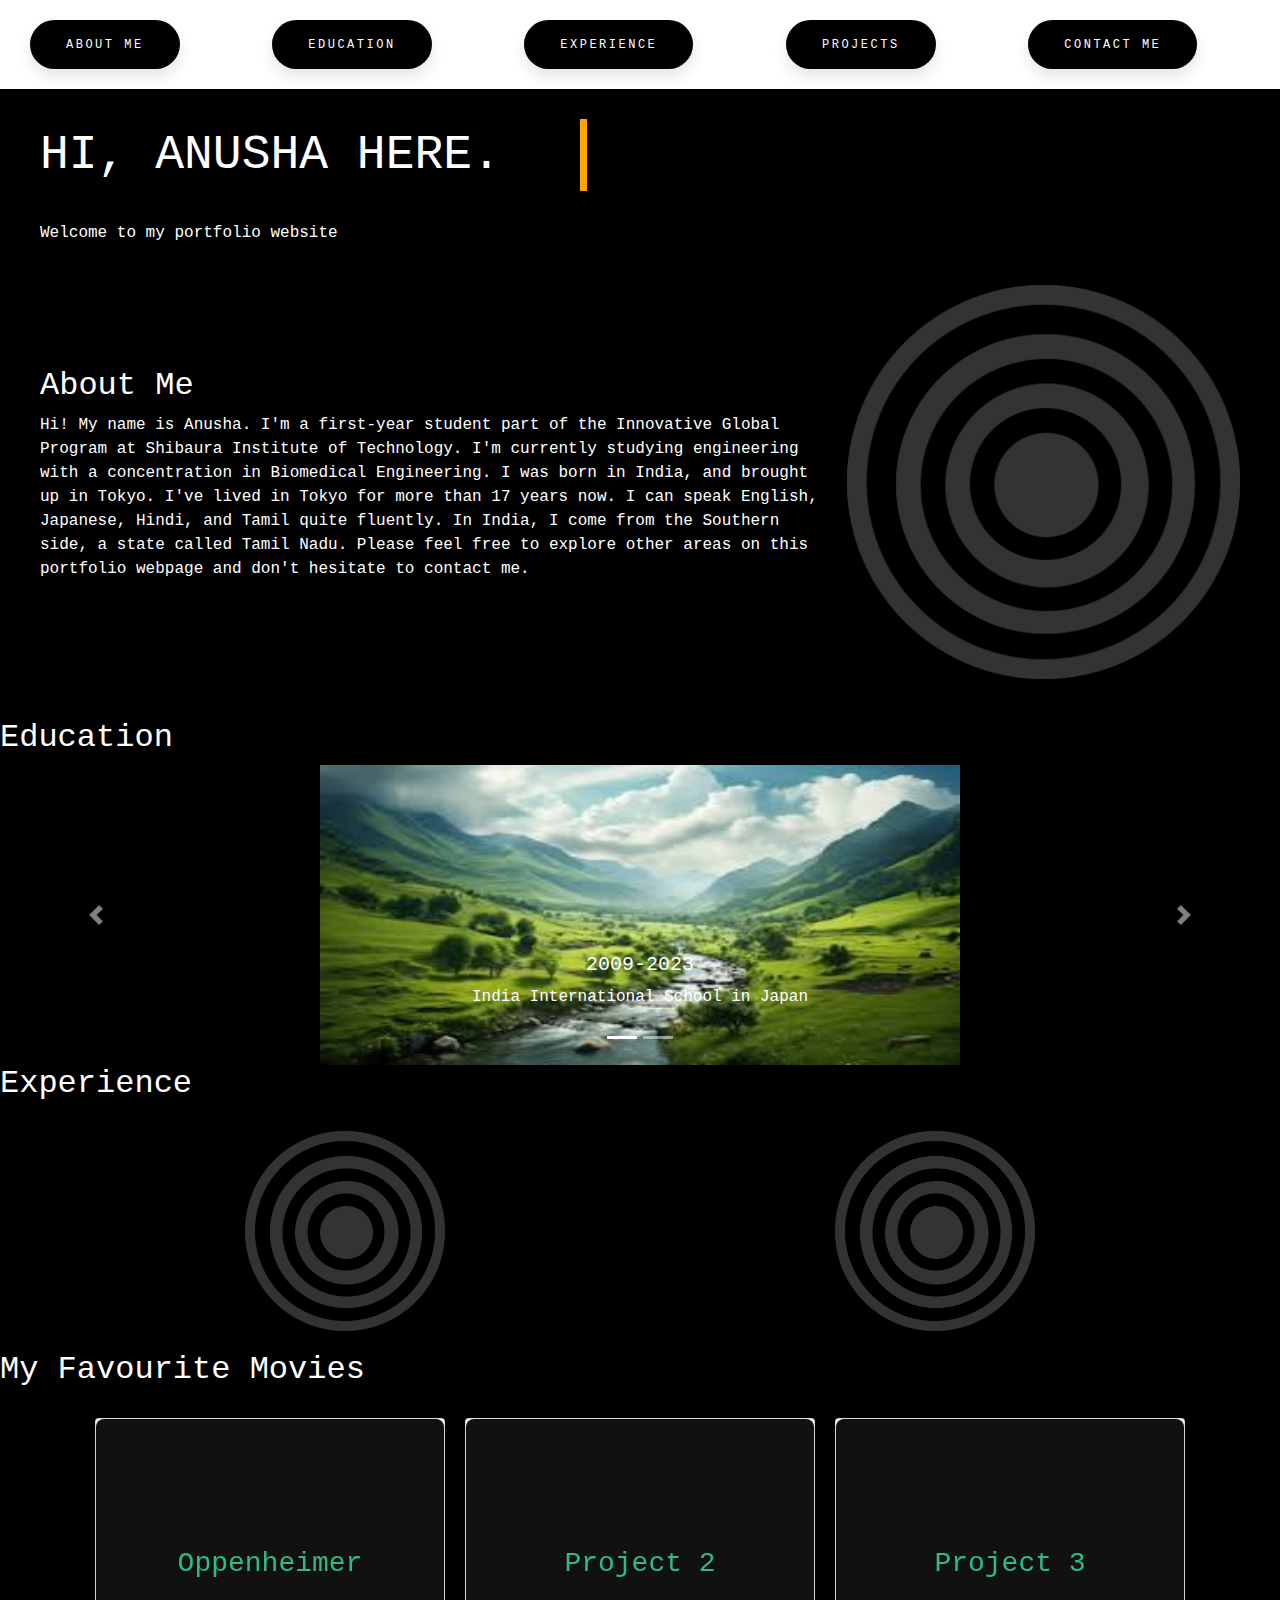
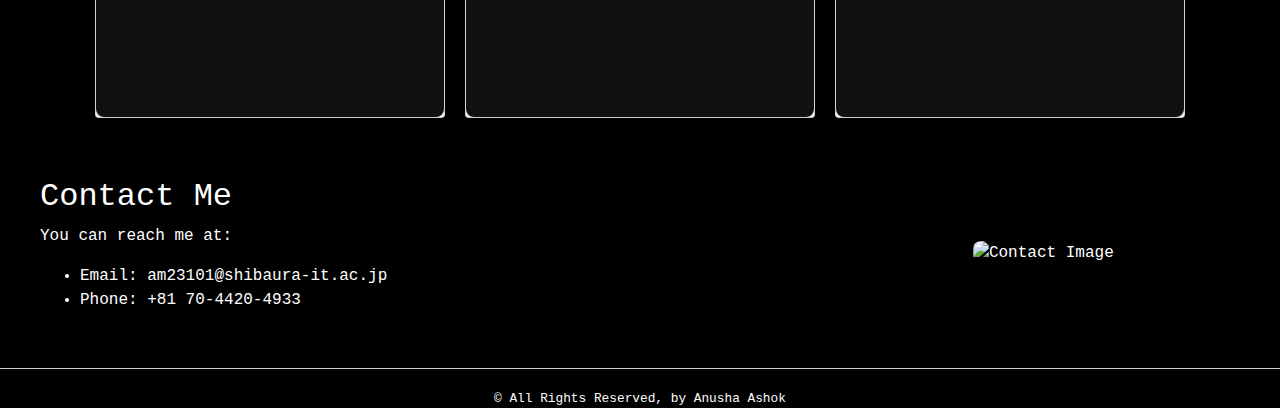
==== index.html @ 5a62d7ac "Update and rename homepage.html to index.html" ====
<!DOCTYPE html>
<html lang="en">
<head>
  <meta charset="UTF-8">
  <meta name="viewport" content="width=device-width, initial-scale=1.0">
  <title>Anusha's Portfolio</title>


  <link rel="stylesheet" href="https://maxcdn.bootstrapcdn.com/bootstrap/4.0.0/css/bootstrap.min.css" integrity="sha384-Gn5384xqQ1aoWXA+058RXPxPg6fy4IWvTNh0E263XmFcJlSAwiGgFAW/dAiS6JXm" crossorigin="anonymous">

<script src="https://code.jquery.com/jquery-3.2.1.slim.min.js" integrity="sha384-KJ3o2DKtIkvYIK3UENzmM7KCkRr/rE9/Qpg6aAZGJwFDMVNA/GpGFF93hXpG5KkN" crossorigin="anonymous"></script>
<script src="https://cdnjs.cloudflare.com/ajax/libs/popper.js/1.12.9/umd/popper.min.js" integrity="sha384-ApNbgh9B+Y1QKtv3Rn7W3mgPxhU9K/ScQsAP7hUibX39j7fakFPskvXusvfa0b4Q" crossorigin="anonymous"></script>
<script src="https://maxcdn.bootstrapcdn.com/bootstrap/4.0.0/js/bootstrap.min.js" integrity="sha384-JZR6Spejh4U02d8jOt6vLEHfe/JQGiRRSQQxSfFWpi1MquVdAyjUar5+76PVCmYl" crossorigin="anonymous"></script>
  <link rel="stylesheet" href="style.css">
  <script src="script.js"></script>
</head>
<body>
<div id="layout">
  <nav>
    <div class="grid-container">
      <div class="grid-item" id="about-me">
        <a href="#about">
          <button>About Me</button>
        </a>
      </div>
      <div class="grid-item" id="edu-me">
        <a href="#education">
          <button>Education</button>
        </a>
      </div>
      <div class="grid-item" id="exp-me">
        <a href="#experience">
          <button>Experience</button>
        </a>
      </div>
      <div class="grid-item" id="skills-me">
        <a href="#skills">
          <button>Projects</button>
        </a>
      </div>
      <div class="grid-item" id="contact-me">
        <a href="#contact">
          <button>Contact Me</button>
        </a>
      </div>
    </div>
  </nav>





  <section id="about">

    <div class="animated-heading">HI, ANUSHA HERE.</div>

    <div class="container4">
      <div class="text">Welcome to my portfolio website</div>
    </div>
    
    <div class="grid-container2">
      <div class="content">
        <h2>About Me</h2>
        <p>Hi! My name is Anusha. I'm a first-year student part of the Innovative Global Program at Shibaura Institute of Technology. I'm currently studying engineering with a concentration in Biomedical Engineering. I was born in India, and brought up in Tokyo. I've lived in Tokyo for more than 17 years now. I can speak English, Japanese, Hindi, and Tamil quite fluently. In India, I come from the Southern side, a state called Tamil Nadu. Please feel free to explore other areas on this portfolio webpage and don't hesitate to contact me.</p>
      </div>
      <div class="image">
        <img src="bgimage.png" alt="About Me Image">
      </div>
    </div>
    

  
<section id="education">
  <h2>Education</h2>
<div id="carouselExampleIndicators" class="carousel slide" data-ride="carousel">
    <ol class="carousel-indicators">
        <li data-target="#carouselExampleIndicators" data-slide-to="0" class="active"></li>
        <li data-target="#carouselExampleIndicators" data-slide-to="1"></li>
       
    </ol>
    <div class="carousel-inner">
        <div class="carousel-item active">
            <img class="d-block w-50 mx-auto carousel-image" src="photo1.jpg" alt="First slide">
            <div class="carousel-caption d-none d-md-block">
                <h5>2009-2023</h5>
                <p>India International School in Japan</p>
            </div>
        </div>
        <div class="carousel-item">
            <img class="d-block w-50 mx-auto carousel-image" src="photo2.jpeg" alt="Second slide">
            <div class="carousel-caption d-none d-md-block">
              <h5>2023-2027</h5>
              <p>Shibaura Institute of Technology</p>
          </div>
        </div>
        
    </div>
    <a class="carousel-control-prev" href="#carouselExampleIndicators" role="button" data-slide="prev">
        <span class="carousel-control-prev-icon" aria-hidden="true"></span>
        <span class="sr-only">Previous</span>
    </a>
    <a class="carousel-control-next" href="#carouselExampleIndicators" role="button" data-slide="next">
        <span class="carousel-control-next-icon" aria-hidden="true"></span>
        <span class="sr-only">Next</span>
    </a>
</div>
</section>



<section id="experience">
  <h2>Experience</h2>
  <div class="grid-container3">
    <div class="card_exp">
      <div class="image-box">
        <img src="bgimage.png" alt="Experience Image 1">
      </div>
      <div class="content_exp">
        <h3>Hellooooo</h3>
        <p>Dejfkevjoashifhvuhburhbiarhgihtirthu</p>
      </div>
    </div>
    <div class="card_exp">
      <div class="image-box">
        <img src="bgimage.png" alt="Experience Image 2">
      </div>
      <div class="content_exp">
        <h3>Hellooooo</h3>
        <p>Dejfkevjoashifhvuhburhbiarhgihtirthu</p>
      </div>
    </div>
  </div>
</section>


  <!-- Skills and Achievements Section -->
  <section id="skills">
    <h2>My Favourite Movies</h2>
    <div class="card-container">
      <div class="card">
        <div class="card-inner">
          <div class="card-front">
            <img src"bgimage.png">
            <h3>Oppenheimer</h3>
          </div>
          <div class="card-back">
            <p>This movie is an all time favourite of mine because of the director, Christopher Nolan. The story line and the cinematography is truly a masterpiece. I'm also a big fan of Cillain Murphya nd Robert Downey Jr. I am so glad to have watched it in the theatre and it is tr</p>
          </div>
        </div>
      </div>
      <div class="card">
        <div class="card-inner">
          <div class="card-front">
            <h3>Project 2</h3>
          </div>
          <div class="card-back">
            <p>Details about Project 2</p>
          </div>
        </div>
      </div>
      <div class="card">
        <div class="card-inner">
          <div class="card-front">
            <h3>Project 3</h3>
          </div>
          <div class="card-back">
            <p>"Lorem ipsum dolor sit amet, consectetur adipiscing elit, sed do eiusmod tempor incididunt ut labore et dolore magna aliqua. Ut enim ad minim veniam, quis nostrud exercitation ullamco laboris nisi ut aliquip ex ea commodo consequat. Duis aute irure dolor in reprehenderit in voluptate velit esse cillum dolore eu fugiat nulla pariatur. Excepteur sint occaecat cupidatat non proident, sunt in culpa qui officia deserunt mollit anim id est laborum."</p>
          </div>
        </div>
      </div>
    </div>
  </section>

  <!-- Contact Me Section -->
  <section id="contact">
    <div class="grid-container2">
      <div class="content">
        <h2>Contact Me</h2>
        <p>You can reach me at:</p>
        <ul>
          <li>Email: am23101@shibaura-it.ac.jp</li>
          <li>Phone: +81 70-4420-4933</li>
        </ul>
      </div>
      <div class="image">
        <img src="contactimage.png" alt="Contact Image">
      </div>
    </div>
  </section>


  </section>
  

  <hr>
  <small>&copy; All Rights Reserved, by Anusha Ashok</small>
</div>
---- style.css ----
/* Style for the animated heading */
#intro {
  display: flex;
  justify-content: center;
  align-items: center;
  height: 100vh; /* Adjust as needed */
  background-color: #111; /* Adjust background color if needed */
}

.animated-heading {
  margin-top: 30px;
  margin-left: 40px;
  padding:20 px;
  font-size: 3em;
  font-family: 'Courier New', Courier, monospace;
  color: #ffffff;
  overflow: hidden;
  white-space: nowrap;
  border-right: 0.15em solid orange; /* Cursor style */
  width: 19ch; /* Adjust to match the length of the text (18 characters + 1 for the full stop) */
  animation: typing 4s steps(19, end), blink-caret 0.75s step-end infinite;
}

/* Typing animation */
@keyframes typing {
  from { width: 0 }
  to { width: 19ch } /* Adjust to match the length of the text */
}

/* Cursor blink animation */
@keyframes blink-caret {
  from, to { border-color: transparent }
  50% { border-color: rgb(255, 255, 255) }
}


.container4{
  margin-top: 30px;
  margin-left: 40px;
  padding:20 px;
}



body {
  font-family: 'Courier New', Courier, monospace;
  margin: 0;
  background-color: #000;
  color: #fff;
}

nav {
  background-color: #ffffff;
  padding: 20px;
}

button {
  padding: 1.3em 3em;
  font-size: 12px;
  text-transform: uppercase;
  letter-spacing: 2.5px;
  font-weight: 500;
  color: #ffffff;
  background-color: #000000;
  border: none;
  border-radius: 45px;
  box-shadow: 0px 8px 15px rgba(0, 0, 0, 0.1);
  transition: all 0.3s ease 0s;
  cursor: pointer;
  outline: none;
}

button:hover {
  background-color: #000000;
  box-shadow: 0px 15px 20px rgba(46, 229, 157, 0.4);
  color: #fff;
  transform: translateY(-7px);
}

button:active {
  transform: translateY(-1px);
}

.grid-container {
  display: grid;
  grid-template-columns: repeat(5, auto);
  grid-gap: 20px;
}

.grid-item a {
  color: #fff;
  text-decoration: none;
  padding: 10px;
}

.grid-container2 {
  display: grid;
  grid-template-columns: 2fr 1fr;
  grid-gap: 20px;
  align-items: center;
  padding: 20px;
  background-color: #000000;
  border-radius: 8px;
  box-shadow: 0 4px 8px rgba(0, 0, 0, 0.1);
  margin: 20px;
}

.grid-container2 .content {
  color: #000000;
}

.grid-container2 .image {
  display: flex;
  justify-content: center;
  align-items: center;
}

.grid-container2 img {
  max-width: 100%;
  border-radius: 8px;
  height: auto;
}

h2 {
  margin-top: 0;
  color: #ffffff;
}

p, dl, li, ul {
  color: #ffffff;
}

hr {
  margin: 20px 0;
  border: 0;
  border-top: 1px solid #ccc;
}

small {
  display: block;
  text-align: center;
  margin-top: 20px;
}

.card-container {
  display: flex;
  justify-content: center;
  gap: 20px;
  flex-wrap: wrap;
  padding: 20px;
}

.card {
  width: 350px;
  height: 300px;
  perspective: 1000px;
}

.card-inner {
  position: relative;
  width: 100%;
  height: 100%;
  transition: transform 0.6s;
  transform-style: preserve-3d;
}

.card:hover .card-inner {
  transform: rotateY(180deg);
}

.card-front, .card-back {
  position: absolute;
  width: 100%;
  height: 100%;
  backface-visibility: hidden;
  display: flex;
  justify-content: center;
  align-items: center;
  border-radius: 8px;
  box-shadow: 0 4px 8px rgba(0, 0, 0, 0.1);
}

.card-front {
  background-color: #111;
  color: #2ebc83;
}

.card-back {
  margin: 0; /* Add padding to prevent content from sticking to the edges */
  background-color: #000000;
  color: #ffffff;
  transform: rotateY(180deg);
  height: 300px; /* Adjust the height as needed */
  overflow-y: auto; /* Enable vertical scrolling */
   
}

.card-content {
  text-align: center;
  width: 80%; /* Adjust the width as needed */
  margin: auto; /* Center the content horizontally */
}

.card-content p {
  margin: 0;
}


.card-content h3{
  margin: 0;
}

.carousel-image {
  height: 300px;
  width: 1fr; /* Adjust the height as needed */
}

.card_exp {
  width: 100%;
  max-width: 400px; /* Ensure cards are the same size */
  position: relative;
  cursor: pointer;
  display: flex;
  flex-direction: column;
  align-items: center;
  
}

.card_exp .image-box {
  width: 100%;
  position: relative;
  border-radius: 8px;
  overflow: hidden; /* Ensure the image stays within the box */
  display: flex;
  justify-content: center; /* Center the image horizontally */
  align-items: center; /* Center the image vertically */
  height: 200px; 
  width: 400px; 
  overflow-x: auto; 
  
   /* Adjust the height to make the image box smaller */
}

.card_exp .image-box img {
  max-width: 100%; /* Ensure the image does not exceed the box width */
  max-height: 100%; /* Ensure the image does not exceed the box height */
  object-fit: cover;
  object-position: 50% 50%; /* Adjust as needed */
  border-radius: inherit;
  transition: 0.5s ease-in-out;
  
}

.content_exp {
  padding: 20px;
  opacity: 0; /* Initially hide the description */
  transition: opacity 0.4s ease-in-out; /* Add transition effect */
  width: 80%;
  position: absolute;
  top: 50%;
  left: 50%;
  transform: translate(-50%, -50%);
  text-align: center;
  overflow-x: auto; 
}

.card_exp:hover .content_exp {
  opacity: 1; /* Show the description on hover */
}

.card_exp:hover img {
  filter: grayscale(1) brightness(0.4);
}

.card_exp::after {
  content: "";
  position: absolute;
  inset: 0;
  border: 2px solid white;
  border-radius: inherit;
  opacity: 0;
  transition: 0.4s ease-in-out;
}

.card_exp:hover::after {
  opacity: 1;
  inset: 20px;
}

.grid-container3 {
  display: grid;
  grid-template-columns: repeat(auto-fit, minmax(300px, 1fr)); /* Adjust the columns based on available space */
  grid-gap: 20px;
  justify-items: center; /* Center the grid items horizontally */
  align-items: stretch; /* Ensure items stretch to fill the space */
  padding: 20px;
  width: 100%;
  max-width: 1200px; /* Adjust the max width as needed */
  margin: 0 auto; /* Center the container within the page */
}

.movie-cont{
  width:100%;
  width:820px;
  height:340px;
  display: flex;
  gap:10px;
  margin-inline: 50px;
}

.card3{
  min-width:70px;
  height: 100%;
  border-radius: 30px;
  display: flex;
  align-items: flex-end;
  flex-grow: 1;
  position: relative;
  transition: flex-grow 0.5s ease;
}

.card3:hover{
  flex-grow:7;
}

.card3-content > .title{
  margin-left: 10px;
  translate: 0 100%;
  opacity:0;
}

.card3:hover .title{
  opacity: 1;
  translate: 0 0;
}

.container_glow {
  display: flex;
  justify-content: center;
  align-items: center;
  height: 100vh;
  background-color: #f0f0f0;
}

.glow {
  position: absolute;
  border-radius: 50%;
  width: 30px;
  height: 30px;
  background-color: rgba(0, 255, 0, 0.5);
  pointer-events: none;
  z-index: 9999;
  animation: glow-animation 1s infinite alternate;
}

@keyframes glow-animation {
  0% {
    transform: scale(0.5);
    opacity: 0.5;
  }
  100% {
    transform: scale(1.5);
    opacity: 0;
  }
}
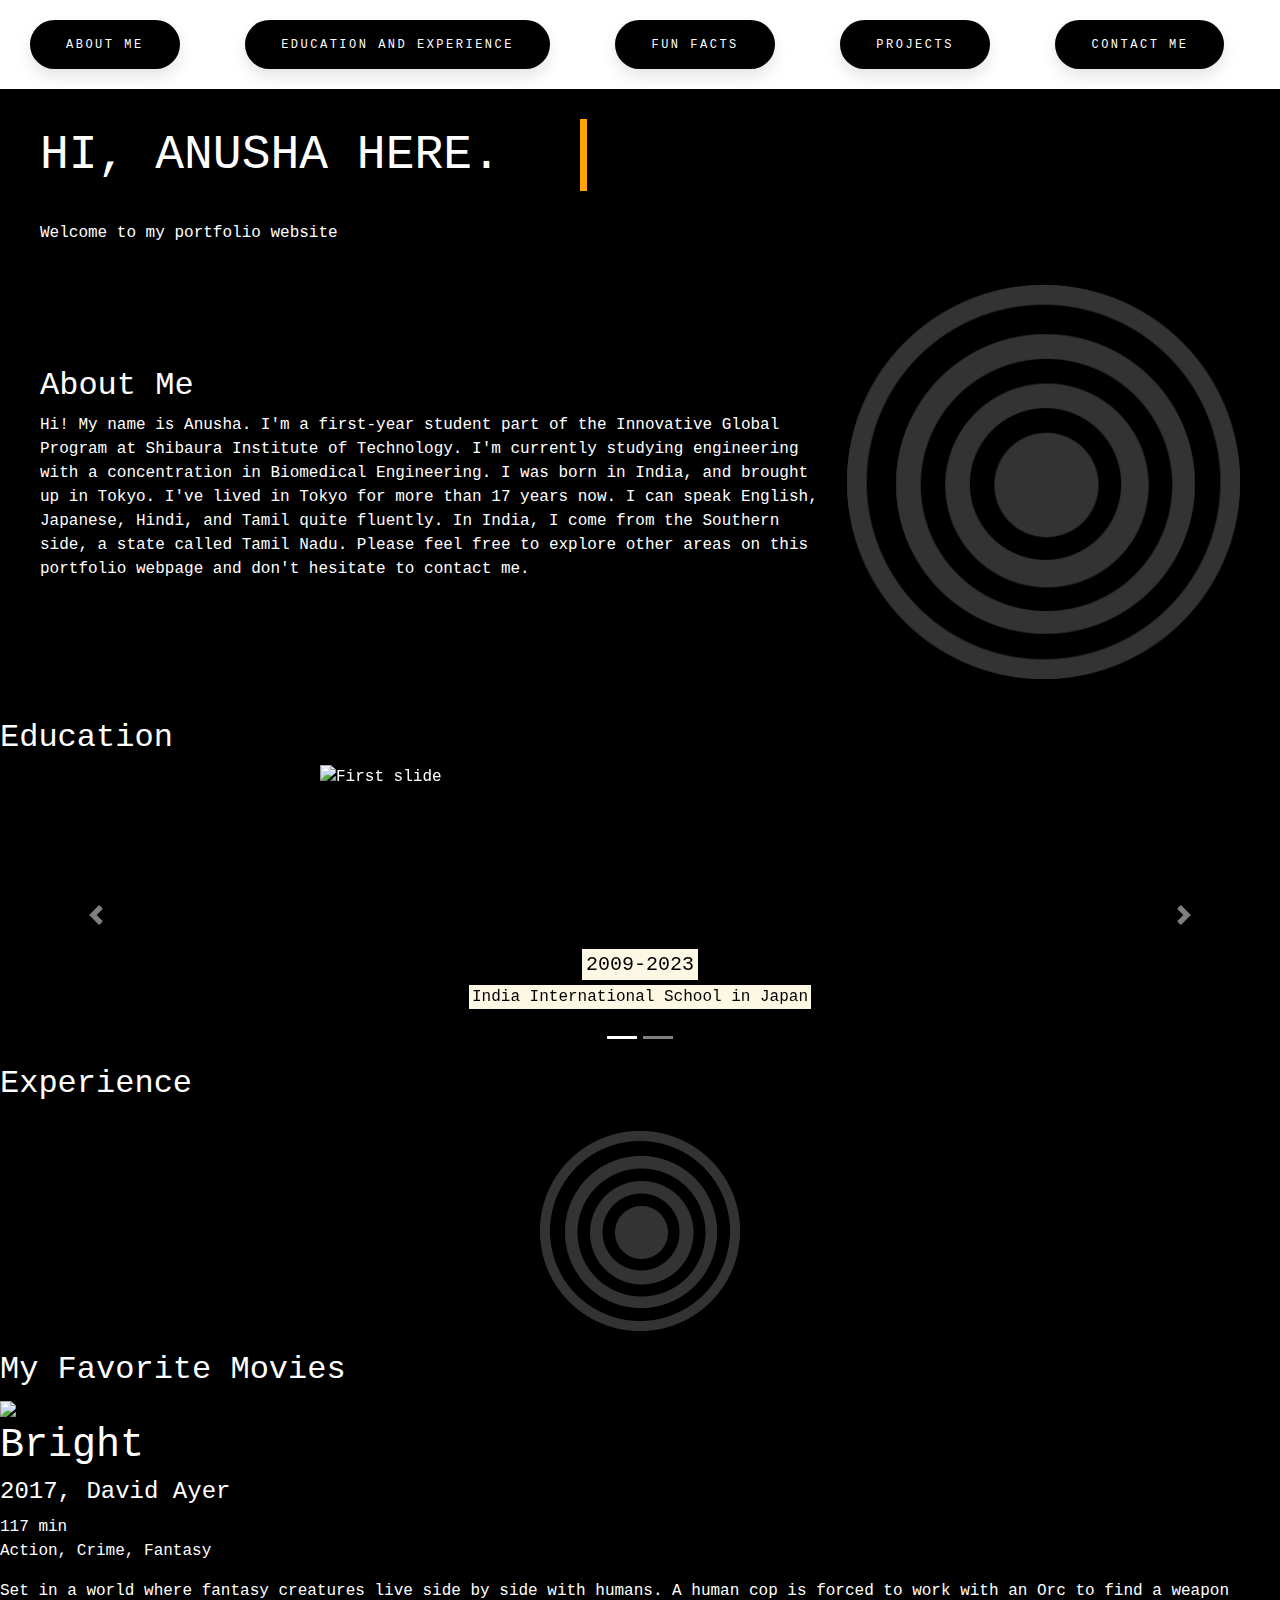
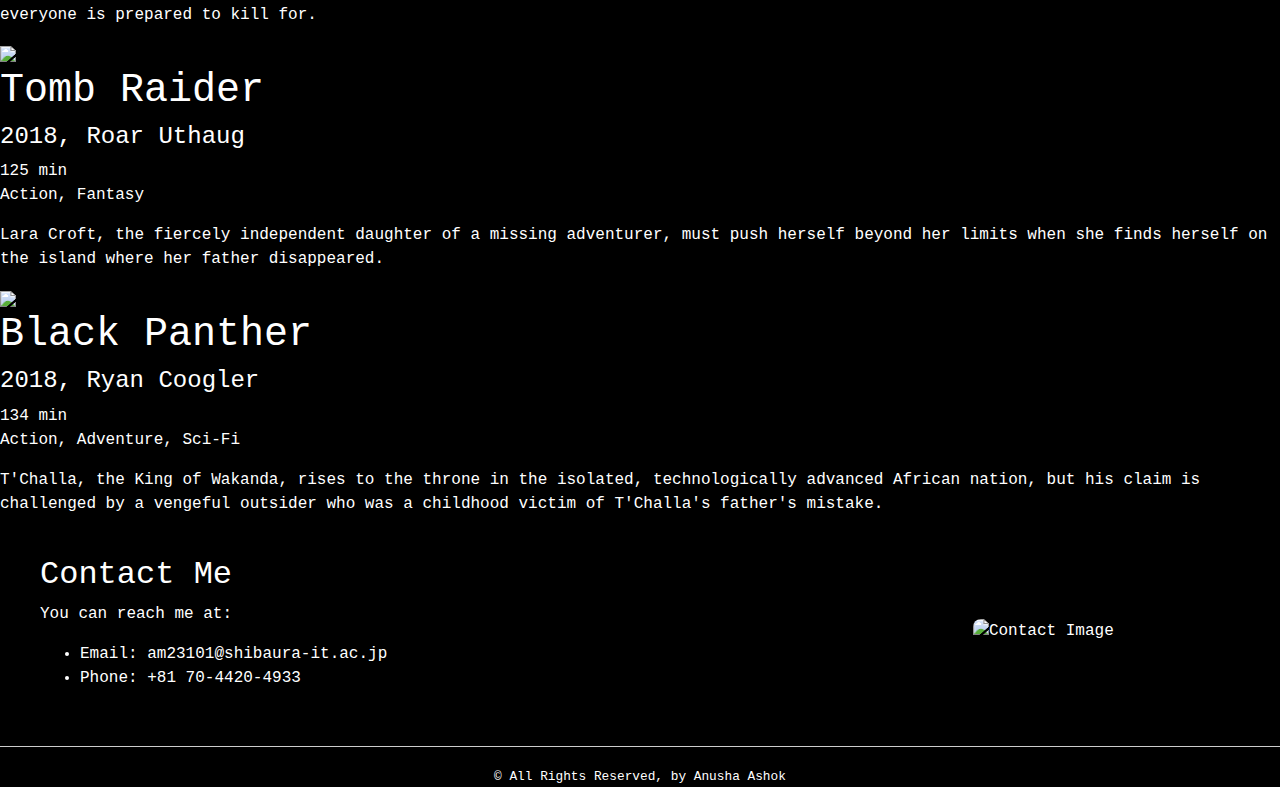
==== commit 3202e25f: "Update index.html" ====
--- a/index.html
+++ b/index.html
@@ -11,6 +11,7 @@
 <script src="https://code.jquery.com/jquery-3.2.1.slim.min.js" integrity="sha384-KJ3o2DKtIkvYIK3UENzmM7KCkRr/rE9/Qpg6aAZGJwFDMVNA/GpGFF93hXpG5KkN" crossorigin="anonymous"></script>
 <script src="https://cdnjs.cloudflare.com/ajax/libs/popper.js/1.12.9/umd/popper.min.js" integrity="sha384-ApNbgh9B+Y1QKtv3Rn7W3mgPxhU9K/ScQsAP7hUibX39j7fakFPskvXusvfa0b4Q" crossorigin="anonymous"></script>
 <script src="https://maxcdn.bootstrapcdn.com/bootstrap/4.0.0/js/bootstrap.min.js" integrity="sha384-JZR6Spejh4U02d8jOt6vLEHfe/JQGiRRSQQxSfFWpi1MquVdAyjUar5+76PVCmYl" crossorigin="anonymous"></script>
+
   <link rel="stylesheet" href="style.css">
   <script src="script.js"></script>
 </head>
@@ -25,12 +26,12 @@
       </div>
       <div class="grid-item" id="edu-me">
         <a href="#education">
-          <button>Education</button>
+          <button>Education and Experience</button>
         </a>
       </div>
       <div class="grid-item" id="exp-me">
-        <a href="#experience">
-          <button>Experience</button>
+        <a href="#movies">
+          <button>Fun Facts</button>
         </a>
       </div>
       <div class="grid-item" id="skills-me">
@@ -70,124 +71,134 @@
     
 
   
-<section id="education">
-  <h2>Education</h2>
-<div id="carouselExampleIndicators" class="carousel slide" data-ride="carousel">
-    <ol class="carousel-indicators">
-        <li data-target="#carouselExampleIndicators" data-slide-to="0" class="active"></li>
-        <li data-target="#carouselExampleIndicators" data-slide-to="1"></li>
-       
-    </ol>
-    <div class="carousel-inner">
-        <div class="carousel-item active">
-            <img class="d-block w-50 mx-auto carousel-image" src="photo1.jpg" alt="First slide">
-            <div class="carousel-caption d-none d-md-block">
-                <h5>2009-2023</h5>
-                <p>India International School in Japan</p>
-            </div>
-        </div>
-        <div class="carousel-item">
-            <img class="d-block w-50 mx-auto carousel-image" src="photo2.jpeg" alt="Second slide">
-            <div class="carousel-caption d-none d-md-block">
-              <h5>2023-2027</h5>
-              <p>Shibaura Institute of Technology</p>
+    <div class="education-experience-container">
+      <section id="education">
+        <h2>Education</h2>
+        <div id="carouselExampleIndicators" class="carousel slide" data-ride="carousel">
+          <ol class="carousel-indicators">
+            <li data-target="#carouselExampleIndicators" data-slide-to="0" class="active"></li>
+            <li data-target="#carouselExampleIndicators" data-slide-to="1"></li>
+          </ol>
+          <div class="carousel-inner">
+            <div class="carousel-item active">
+              <img class="d-block w-50 mx-auto carousel-image" src="iisj.jpeg" alt="First slide">
+              <div class="carousel-caption d-none d-md-block">
+                <h5><mark>2009-2023</mark></h5>
+                <p><mark>India International School in Japan</mark></p>
+              </div>
+            </div>
+            <div class="carousel-item">
+              <img class="d-block w-50 mx-auto carousel-image" src="sit.jpeg" alt="Second slide">
+              <div class="carousel-caption d-none d-md-block">
+                <h5><mark>2023-2027</mark></h5>
+                <p><mark>Shibaura Institute of Technology</mark></p>
+              </div>
+            </div>
           </div>
-        </div>
-        
-    </div>
-    <a class="carousel-control-prev" href="#carouselExampleIndicators" role="button" data-slide="prev">
-        <span class="carousel-control-prev-icon" aria-hidden="true"></span>
-        <span class="sr-only">Previous</span>
+          <a class="carousel-control-prev" href="#carouselExampleIndicators" role="button" data-slide="prev">
+            <span class="carousel-control-prev-icon" aria-hidden="true"></span>
+            <span class="sr-only">Previous</span>
+          </a>
+          <a class="carousel-control-next" href="#carouselExampleIndicators" role="button" data-slide="next">
+    <span class="carousel-control-next-icon" aria-hidden="true"></span>
+    <span class="sr-only">Next</span>
     </a>
-    <a class="carousel-control-next" href="#carouselExampleIndicators" role="button" data-slide="next">
-        <span class="carousel-control-next-icon" aria-hidden="true"></span>
-        <span class="sr-only">Next</span>
-    </a>
-</div>
-</section>
-
-
-
-<section id="experience">
-  <h2>Experience</h2>
-  <div class="grid-container3">
-    <div class="card_exp">
-      <div class="image-box">
-        <img src="bgimage.png" alt="Experience Image 1">
-      </div>
-      <div class="content_exp">
-        <h3>Hellooooo</h3>
-        <p>Dejfkevjoashifhvuhburhbiarhgihtirthu</p>
-      </div>
-    </div>
-    <div class="card_exp">
-      <div class="image-box">
-        <img src="bgimage.png" alt="Experience Image 2">
-      </div>
-      <div class="content_exp">
-        <h3>Hellooooo</h3>
-        <p>Dejfkevjoashifhvuhburhbiarhgihtirthu</p>
-      </div>
+    </div>
+    
+      </section>
+      <section id="experience">
+        <h2>Experience</h2>
+        <div class="grid-container3">
+          <div class="card_exp">
+            <div class="image-box">
+              <img src="bgimage.png" alt="Experience Image 1">
+            </div>
+            <div class="content_exp">
+              <h3>Experience Title 1</h3>
+              <p>Description for experience 1.</p>
+            </div>
+          </div>
+        </div>
+      </section>
+    </div>
+
+
+<section id="movies">
+  <h2>My Favorite Movies </h2>
+  <div class="grid-container4">
+    <div class="movie_card" id="bright">
+      <div class="info_section">
+        <div class="movie_header">
+          <img class="locandina" src="https://movieplayer.net-cdn.it/t/images/2017/12/20/bright_jpg_191x283_crop_q85.jpg"/>
+          <h1>Bright</h1>
+          <h4>2017, David Ayer</h4>
+          <span class="minutes">117 min</span>
+          <p class="type">Action, Crime, Fantasy</p>
+        </div>
+        <div class="movie_desc">
+          <p class="text">
+            Set in a world where fantasy creatures live side by side with humans. A human cop is forced to work with an Orc to find a weapon everyone is prepared to kill for. 
+          </p>
+        </div>
+      </div>
+      <div class="blur_back bright_back"></div>
+    </div>
+
+    <div class="movie_card" id="tomb">
+      <div class="info_section">
+        <div class="movie_header">
+          <img class="locandina" src="https://mr.comingsoon.it/imgdb/locandine/235x336/53750.jpg"/>
+          <h1>Tomb Raider</h1>
+          <h4>2018, Roar Uthaug</h4>
+          <span class="minutes">125 min</span>
+          <p class="type">Action, Fantasy</p>
+        </div>
+        <div class="movie_desc">
+          <p class="text">
+            Lara Croft, the fiercely independent daughter of a missing adventurer, must push herself beyond her limits when she finds herself on the island where her father disappeared.
+          </p>
+        </div>
+      </div>
+      <div class="blur_back tomb_back"></div>
+    </div>
+
+    <div class="movie_card" id="ave">
+      <div class="info_section">
+        <div class="movie_header">
+          <img class="locandina" src="https://mr.comingsoon.it/imgdb/locandine/235x336/53715.jpg"/>
+          <h1>Black Panther</h1>
+          <h4>2018, Ryan Coogler</h4>
+          <span class="minutes">134 min</span>
+          <p class="type">Action, Adventure, Sci-Fi</p>
+        </div>
+        <div class="movie_desc">
+          <p class="text">
+            T'Challa, the King of Wakanda, rises to the throne in the isolated, technologically advanced African nation, but his claim is challenged by a vengeful outsider who was a childhood victim of T'Challa's father's mistake. 
+          </p>
+        </div>
+      </div>
+      <div class="blur_back ave_back"></div>
     </div>
   </div>
 </section>
 
 
-  <!-- Skills and Achievements Section -->
-  <section id="skills">
-    <h2>My Favourite Movies</h2>
-    <div class="card-container">
-      <div class="card">
-        <div class="card-inner">
-          <div class="card-front">
-            <img src"bgimage.png">
-            <h3>Oppenheimer</h3>
-          </div>
-          <div class="card-back">
-            <p>This movie is an all time favourite of mine because of the director, Christopher Nolan. The story line and the cinematography is truly a masterpiece. I'm also a big fan of Cillain Murphya nd Robert Downey Jr. I am so glad to have watched it in the theatre and it is tr</p>
-          </div>
-        </div>
-      </div>
-      <div class="card">
-        <div class="card-inner">
-          <div class="card-front">
-            <h3>Project 2</h3>
-          </div>
-          <div class="card-back">
-            <p>Details about Project 2</p>
-          </div>
-        </div>
-      </div>
-      <div class="card">
-        <div class="card-inner">
-          <div class="card-front">
-            <h3>Project 3</h3>
-          </div>
-          <div class="card-back">
-            <p>"Lorem ipsum dolor sit amet, consectetur adipiscing elit, sed do eiusmod tempor incididunt ut labore et dolore magna aliqua. Ut enim ad minim veniam, quis nostrud exercitation ullamco laboris nisi ut aliquip ex ea commodo consequat. Duis aute irure dolor in reprehenderit in voluptate velit esse cillum dolore eu fugiat nulla pariatur. Excepteur sint occaecat cupidatat non proident, sunt in culpa qui officia deserunt mollit anim id est laborum."</p>
-          </div>
-        </div>
-      </div>
-    </div>
-  </section>
-
-  <!-- Contact Me Section -->
-  <section id="contact">
-    <div class="grid-container2">
-      <div class="content">
-        <h2>Contact Me</h2>
-        <p>You can reach me at:</p>
-        <ul>
-          <li>Email: am23101@shibaura-it.ac.jp</li>
-          <li>Phone: +81 70-4420-4933</li>
-        </ul>
-      </div>
-      <div class="image">
-        <img src="contactimage.png" alt="Contact Image">
-      </div>
-    </div>
-  </section>
-
+<!-- Contact Me Section -->
+<section id="contact">
+  <div class="grid-container2">
+    <div class="content">
+      <h2>Contact Me</h2>
+      <p>You can reach me at:</p>
+      <ul>
+        <li>Email: am23101@shibaura-it.ac.jp</li>
+        <li>Phone: +81 70-4420-4933</li>
+      </ul>
+    </div>
+    <div class="image">
+      <img src="contactimage.png" alt="Contact Image">
+    </div>
+  </div>
+</section>
 
   </section>
   
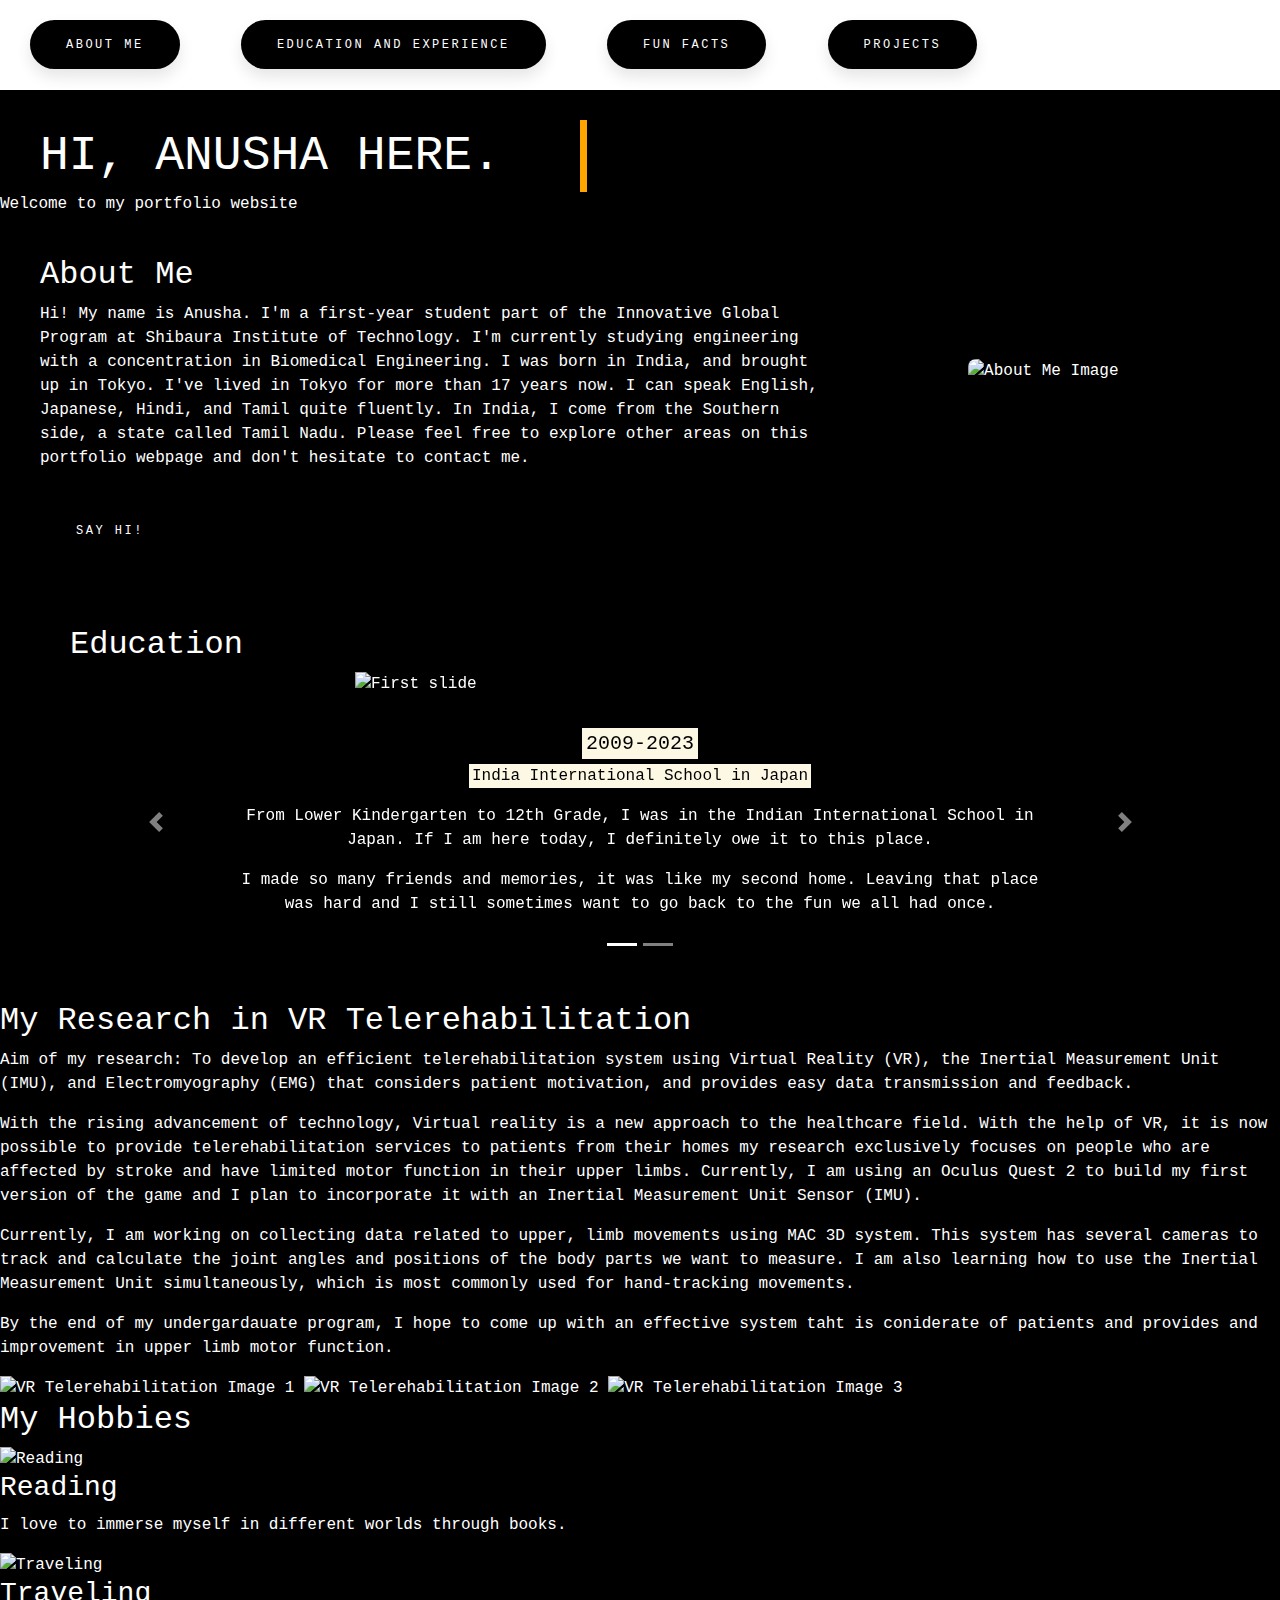
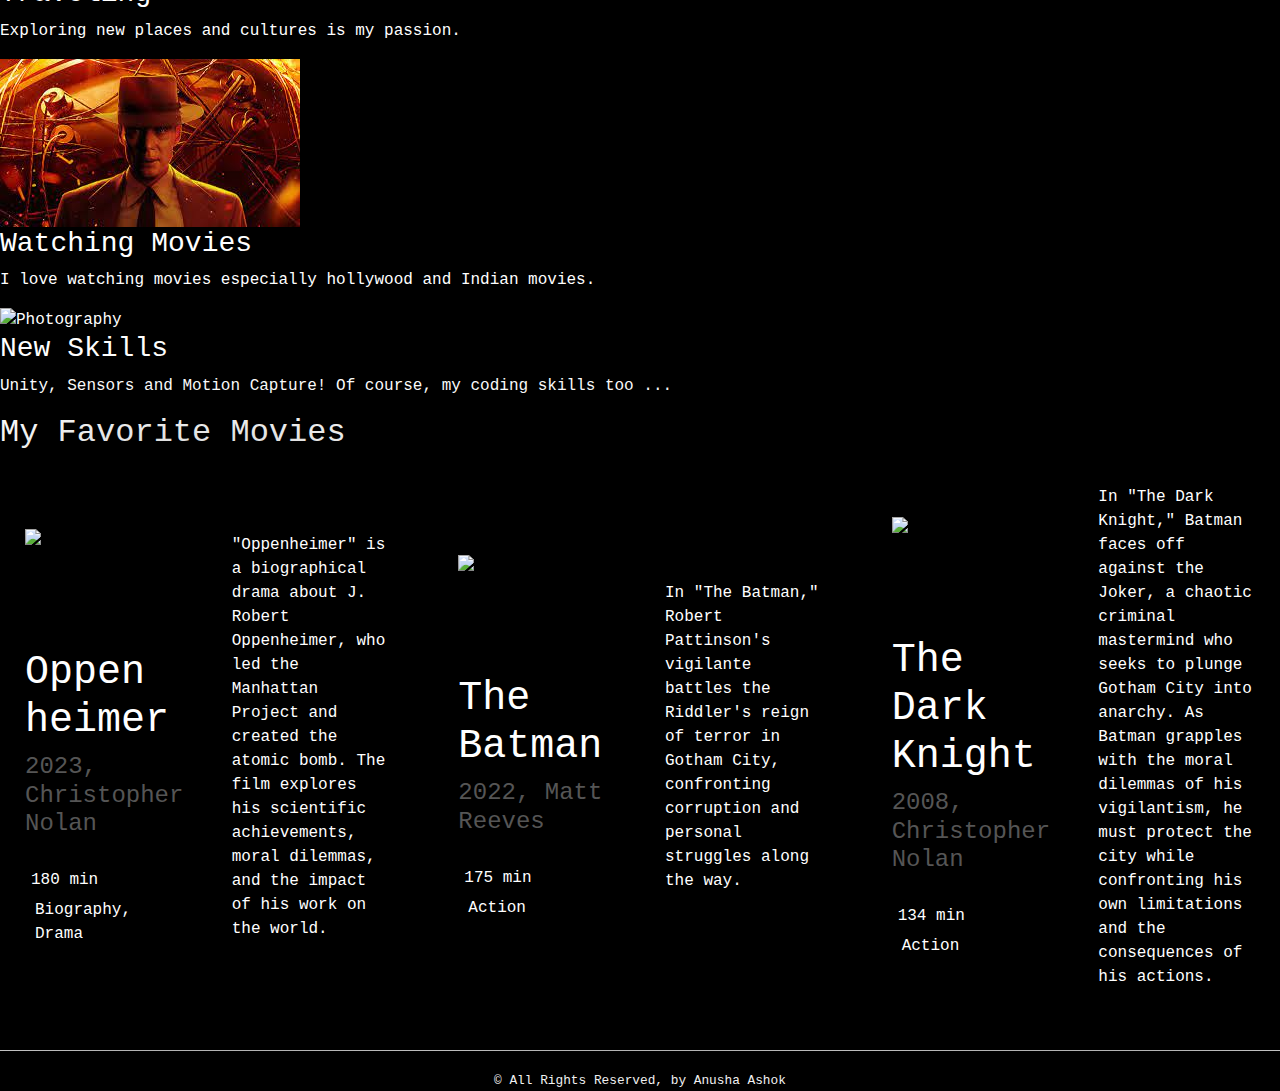
==== commit d1077bb9: "Update index.html" ====
--- a/index.html
+++ b/index.html
@@ -7,7 +7,8 @@
 
 
   <link rel="stylesheet" href="https://maxcdn.bootstrapcdn.com/bootstrap/4.0.0/css/bootstrap.min.css" integrity="sha384-Gn5384xqQ1aoWXA+058RXPxPg6fy4IWvTNh0E263XmFcJlSAwiGgFAW/dAiS6JXm" crossorigin="anonymous">
-
+<link rel="stylesheet" href="https://fonts.googleapis.com/css?family=Montserrat:300,400,500,700&display=swap">
+<link rel="stylesheet" href="https://cdnjs.cloudflare.com/ajax/libs/font-awesome/5.15.4/css/all.min.css">
 <script src="https://code.jquery.com/jquery-3.2.1.slim.min.js" integrity="sha384-KJ3o2DKtIkvYIK3UENzmM7KCkRr/rE9/Qpg6aAZGJwFDMVNA/GpGFF93hXpG5KkN" crossorigin="anonymous"></script>
 <script src="https://cdnjs.cloudflare.com/ajax/libs/popper.js/1.12.9/umd/popper.min.js" integrity="sha384-ApNbgh9B+Y1QKtv3Rn7W3mgPxhU9K/ScQsAP7hUibX39j7fakFPskvXusvfa0b4Q" crossorigin="anonymous"></script>
 <script src="https://maxcdn.bootstrapcdn.com/bootstrap/4.0.0/js/bootstrap.min.js" integrity="sha384-JZR6Spejh4U02d8jOt6vLEHfe/JQGiRRSQQxSfFWpi1MquVdAyjUar5+76PVCmYl" crossorigin="anonymous"></script>
@@ -40,9 +41,10 @@
         </a>
       </div>
       <div class="grid-item" id="contact-me">
-        <a href="#contact">
-          <button>Contact Me</button>
-        </a>
+        <a href="https://www.instagram.com/your_username" target="_blank"><i class="fab fa-instagram fa-3x"></i></a>
+        <a href="https://www.linkedin.com/in/your_username" target="_blank"><i class="fab fa-linkedin fa-3x"></i></a>
+        <a href="https://github.com/your_username" target="_blank"><i class="fab fa-github fa-3x"></i></a>
+      
       </div>
     </div>
   </nav>
@@ -53,10 +55,11 @@
 
   <section id="about">
 
-    <div class="animated-heading">HI, ANUSHA HERE.</div>
-
-    <div class="container4">
-      <div class="text">Welcome to my portfolio website</div>
+    <div class="intro">
+      <div class="content">
+        <div class="animated-heading">HI, ANUSHA HERE.</div>
+        <div class="welcome-text">Welcome to my portfolio website</div>
+      </div>
     </div>
     
     <div class="grid-container2">
@@ -65,13 +68,19 @@
         <p>Hi! My name is Anusha. I'm a first-year student part of the Innovative Global Program at Shibaura Institute of Technology. I'm currently studying engineering with a concentration in Biomedical Engineering. I was born in India, and brought up in Tokyo. I've lived in Tokyo for more than 17 years now. I can speak English, Japanese, Hindi, and Tamil quite fluently. In India, I come from the Southern side, a state called Tamil Nadu. Please feel free to explore other areas on this portfolio webpage and don't hesitate to contact me.</p>
       </div>
       <div class="image">
-        <img src="bgimage.png" alt="About Me Image">
-      </div>
-    </div>
+        <img src="papa.jpg" alt="About Me Image">
+      </div>
+      <div class="say-hi-box" onclick="sendEmail()"><button class="shadow__btn">
+        say hi!</button></div>
+      
+      </div>
     
 
   
+    
     <div class="education-experience-container">
+     
+
       <section id="education">
         <h2>Education</h2>
         <div id="carouselExampleIndicators" class="carousel slide" data-ride="carousel">
@@ -85,6 +94,8 @@
               <div class="carousel-caption d-none d-md-block">
                 <h5><mark>2009-2023</mark></h5>
                 <p><mark>India International School in Japan</mark></p>
+                <p>From Lower Kindergarten to 12th Grade, I was in the Indian International School in Japan. If I am here today, I definitely owe it to this place.</p>
+                <p>I made so many friends and memories, it was like my second home. Leaving that place was hard and I still sometimes want to go back to the fun we all had once.</p>
               </div>
             </div>
             <div class="carousel-item">
@@ -92,6 +103,8 @@
               <div class="carousel-caption d-none d-md-block">
                 <h5><mark>2023-2027</mark></h5>
                 <p><mark>Shibaura Institute of Technology</mark></p>
+                <p>Currently, I am in my first year second semester at Shibaura Institute of Technology. i am part of the Welfare and Human Engineering Lavoratory and my major is Biomedical Enginnering.</p>
+                <p>I've had the oppurtunity  to takepart in several oppurunities and develop my skills.I look forward to more. :)</em></p>
               </div>
             </div>
           </div>
@@ -100,108 +113,130 @@
             <span class="sr-only">Previous</span>
           </a>
           <a class="carousel-control-next" href="#carouselExampleIndicators" role="button" data-slide="next">
-    <span class="carousel-control-next-icon" aria-hidden="true"></span>
-    <span class="sr-only">Next</span>
-    </a>
-    </div>
-    
+            <span class="carousel-control-next-icon" aria-hidden="true"></span>
+            <span class="sr-only">Next</span>
+          </a>
+        </div>
       </section>
-      <section id="experience">
-        <h2>Experience</h2>
-        <div class="grid-container3">
-          <div class="card_exp">
-            <div class="image-box">
-              <img src="bgimage.png" alt="Experience Image 1">
-            </div>
-            <div class="content_exp">
-              <h3>Experience Title 1</h3>
-              <p>Description for experience 1.</p>
-            </div>
-          </div>
-        </div>
-      </section>
-    </div>
-
-
-<section id="movies">
-  <h2>My Favorite Movies </h2>
-  <div class="grid-container4">
-    <div class="movie_card" id="bright">
-      <div class="info_section">
-        <div class="movie_header">
-          <img class="locandina" src="https://movieplayer.net-cdn.it/t/images/2017/12/20/bright_jpg_191x283_crop_q85.jpg"/>
-          <h1>Bright</h1>
-          <h4>2017, David Ayer</h4>
-          <span class="minutes">117 min</span>
-          <p class="type">Action, Crime, Fantasy</p>
-        </div>
-        <div class="movie_desc">
-          <p class="text">
-            Set in a world where fantasy creatures live side by side with humans. A human cop is forced to work with an Orc to find a weapon everyone is prepared to kill for. 
-          </p>
-        </div>
-      </div>
-      <div class="blur_back bright_back"></div>
-    </div>
-
-    <div class="movie_card" id="tomb">
-      <div class="info_section">
-        <div class="movie_header">
-          <img class="locandina" src="https://mr.comingsoon.it/imgdb/locandine/235x336/53750.jpg"/>
-          <h1>Tomb Raider</h1>
-          <h4>2018, Roar Uthaug</h4>
-          <span class="minutes">125 min</span>
-          <p class="type">Action, Fantasy</p>
-        </div>
-        <div class="movie_desc">
-          <p class="text">
-            Lara Croft, the fiercely independent daughter of a missing adventurer, must push herself beyond her limits when she finds herself on the island where her father disappeared.
-          </p>
-        </div>
-      </div>
-      <div class="blur_back tomb_back"></div>
-    </div>
-
-    <div class="movie_card" id="ave">
-      <div class="info_section">
-        <div class="movie_header">
-          <img class="locandina" src="https://mr.comingsoon.it/imgdb/locandine/235x336/53715.jpg"/>
-          <h1>Black Panther</h1>
-          <h4>2018, Ryan Coogler</h4>
-          <span class="minutes">134 min</span>
-          <p class="type">Action, Adventure, Sci-Fi</p>
-        </div>
-        <div class="movie_desc">
-          <p class="text">
-            T'Challa, the King of Wakanda, rises to the throne in the isolated, technologically advanced African nation, but his claim is challenged by a vengeful outsider who was a childhood victim of T'Challa's father's mistake. 
-          </p>
-        </div>
-      </div>
-      <div class="blur_back ave_back"></div>
-    </div>
-  </div>
-</section>
-
-
-<!-- Contact Me Section -->
-<section id="contact">
-  <div class="grid-container2">
-    <div class="content">
-      <h2>Contact Me</h2>
-      <p>You can reach me at:</p>
-      <ul>
-        <li>Email: am23101@shibaura-it.ac.jp</li>
-        <li>Phone: +81 70-4420-4933</li>
-      </ul>
-    </div>
-    <div class="image">
-      <img src="contactimage.png" alt="Contact Image">
-    </div>
-  </div>
-</section>
-
+    </div>
+      
+    </div>
+
+    <section id="research">
+      <h2>My Research in VR Telerehabilitation</h2>
+      <div class="research-container">
+          <div class="research-text">
+              <p>
+                Aim of my research:
+                To develop an efficient telerehabilitation system using Virtual Reality (VR), the Inertial Measurement Unit (IMU), and Electromyography (EMG) that considers patient motivation, and provides easy data transmission and feedback. 
+              </p>
+              <p>
+                With the rising advancement of technology, Virtual reality is a new approach to the healthcare field. With the help of VR, it is now possible to provide telerehabilitation services to patients from their homes my research exclusively focuses on people who are affected by stroke and have limited motor function in their upper limbs. Currently, I am using an Oculus Quest 2 to build my first version of the game and I plan to incorporate it with an Inertial Measurement Unit Sensor (IMU). 
+              </p>
+              <p>
+                  Currently, I am working on collecting data related to upper, limb movements using MAC 3D system. This system has several cameras to track and calculate the joint angles and positions of the body parts we want to measure. I am also learning how to use the Inertial Measurement Unit simultaneously, which is most commonly used for hand-tracking movements. 
+              </p>
+              <p>
+                By the end of my undergardauate program, I hope to come up with an effective system taht is coniderate of patients and provides and improvement in upper limb motor function. 
+              </p>
+          </div>
+          <div class="research-images">
+              <img src="rehab.png" alt="VR Telerehabilitation Image 1">
+              <img src="rehab2.png" alt="VR Telerehabilitation Image 2">
+              <img src="rehab3.png" alt="VR Telerehabilitation Image 3">
+          </div>
+      </div>
   </section>
+
+
+
+
+  <section id="hobbies">
+      <h2>My Hobbies</h2>
+      <div class="hobbies-container">
+          <div class="hobby">
+              <img src="books.png" alt="Reading" >
+              <h3>Reading</h3>
+              <p>I love to immerse myself in different worlds through books.</p>
+          </div>
+          <div class="hobby">
+              <img src="bali.png" alt="Traveling">
+              <h3>Traveling</h3>
+              <p>Exploring new places and cultures is my passion. </p>
+          </div>
+          <div class="hobby">
+              <img src="oppy.jpeg" alt="Watching Movies">
+              <h3>Watching Movies</h3>
+              <p>I love watching movies especially hollywood and Indian movies.</p>
+          </div>
+          <div class="hobby">
+              <img src="skills.png" alt="Photography">
+              <h3>New Skills</h3>
+              <p>Unity, Sensors and Motion Capture! Of course, my coding skills too ...</p>
+          </div>
+      </div>
+  </section>
+
+  <section id="movies">
+    <div class="favmovies"><h2>My Favorite Movies </h2></div>
+    <div class="grid-container4">
+      <div class="movie_card" id="bright">
+        <div class="info_section">
+          <div class="movie_header">
+            <img class="locandina" src="oppenheimer-movie-poster.jpg"/>
+            <h1>Oppen heimer</h1>
+            <h4>2023, Christopher Nolan</h4>
+            <span class="minutes">180 min</span>
+            <p class="type">Biography, Drama </p>
+          </div>
+          <div class="movie_desc">
+            <p class="text">
+              "Oppenheimer" is a biographical drama about J. Robert Oppenheimer, who led the Manhattan Project and created the atomic bomb. The film explores his scientific achievements, moral dilemmas, and the impact of his work on the world.
+            </p>
+          </div>
+        </div>
+        <div class="blur_back bright_back"></div>
+      </div>
   
+      <div class="movie_card" id="tomb">
+        <div class="info_section">
+          <div class="movie_header">
+            <img class="locandina" src="batman.jpg"/>
+            <h1>The Batman</h1>
+            <h4>2022, Matt Reeves</h4>
+            <span class="minutes">175 min</span>
+            <p class="type">Action</p>
+          </div>
+          <div class="movie_desc">
+            <p class="text">
+              In "The Batman," Robert Pattinson's vigilante battles the Riddler's reign of terror in Gotham City, confronting corruption and personal struggles along the way.
+            </p>
+          </div>
+        </div>
+        <div class="blur_back tomb_back"></div>
+      </div>
+  
+      <div class="movie_card" id="ave">
+        <div class="info_section">
+          <div class="movie_header">
+            <img class="locandina" src="darknight.jpg"/>
+            <h1>The Dark Knight</h1>
+            <h4>2008, Christopher Nolan</h4>
+            <span class="minutes">134 min</span>
+            <p class="type">Action</p>
+          </div>
+          <div class="movie_desc">
+            <p class="text">
+              In "The Dark Knight," Batman faces off against the Joker, a chaotic criminal mastermind who seeks to plunge Gotham City into anarchy. As Batman grapples with the moral dilemmas of his vigilantism, he must protect the city while confronting his own limitations and the consequences of his actions.
+            </p>
+          </div>
+        </div>
+        <div class="blur_back ave_back"></div>
+      </div>
+    </div>
+  </section>
+
+
 
   <hr>
   <small>&copy; All Rights Reserved, by Anusha Ashok</small>
--- a/style.css
+++ b/style.css
@@ -142,130 +142,69 @@
   margin-top: 20px;
 }
 
-.card-container {
-  display: flex;
-  justify-content: center;
-  gap: 20px;
+.education-experience-container {
+  display: flex;
   flex-wrap: wrap;
+  justify-content: space-between;
+  margin: 0 auto;
   padding: 20px;
-}
-
-.card {
-  width: 350px;
-  height: 300px;
-  perspective: 1000px;
-}
-
-.card-inner {
-  position: relative;
-  width: 100%;
-  height: 100%;
-  transition: transform 0.6s;
-  transform-style: preserve-3d;
-}
-
-.card:hover .card-inner {
-  transform: rotateY(180deg);
-}
-
-.card-front, .card-back {
-  position: absolute;
-  width: 100%;
-  height: 100%;
-  backface-visibility: hidden;
-  display: flex;
-  justify-content: center;
-  align-items: center;
-  border-radius: 8px;
-  box-shadow: 0 4px 8px rgba(0, 0, 0, 0.1);
-}
-
-.card-front {
-  background-color: #111;
-  color: #2ebc83;
-}
-
-.card-back {
-  margin: 0; /* Add padding to prevent content from sticking to the edges */
-  background-color: #000000;
-  color: #ffffff;
-  transform: rotateY(180deg);
-  height: 300px; /* Adjust the height as needed */
-  overflow-y: auto; /* Enable vertical scrolling */
-   
-}
-
-.card-content {
-  text-align: center;
-  width: 80%; /* Adjust the width as needed */
-  margin: auto; /* Center the content horizontally */
-}
-
-.card-content p {
-  margin: 0;
-}
-
-
-.card-content h3{
-  margin: 0;
+  max-width: 1200px;
+}
+
+#education, #experience {
+  flex: 1;
+  min-width: 300px;
+  margin: 10px;
 }
 
 .carousel-image {
   height: 300px;
-  width: 1fr; /* Adjust the height as needed */
+  width: auto;
 }
 
 .card_exp {
   width: 100%;
-  max-width: 400px; /* Ensure cards are the same size */
+  max-width: 400px;
   position: relative;
   cursor: pointer;
   display: flex;
   flex-direction: column;
   align-items: center;
-  
 }
 
 .card_exp .image-box {
   width: 100%;
   position: relative;
   border-radius: 8px;
-  overflow: hidden; /* Ensure the image stays within the box */
-  display: flex;
-  justify-content: center; /* Center the image horizontally */
-  align-items: center; /* Center the image vertically */
-  height: 200px; 
-  width: 400px; 
-  overflow-x: auto; 
-  
-   /* Adjust the height to make the image box smaller */
+  overflow: hidden;
+  display: flex;
+  justify-content: center;
+  align-items: center;
+  height: 200px;
 }
 
 .card_exp .image-box img {
-  max-width: 100%; /* Ensure the image does not exceed the box width */
-  max-height: 100%; /* Ensure the image does not exceed the box height */
+  max-width: 100%;
+  max-height: 100%;
   object-fit: cover;
-  object-position: 50% 50%; /* Adjust as needed */
   border-radius: inherit;
   transition: 0.5s ease-in-out;
-  
 }
 
 .content_exp {
   padding: 20px;
-  opacity: 0; /* Initially hide the description */
-  transition: opacity 0.4s ease-in-out; /* Add transition effect */
+  opacity: 0;
+  transition: opacity 0.4s ease-in-out;
   width: 80%;
   position: absolute;
   top: 50%;
   left: 50%;
   transform: translate(-50%, -50%);
   text-align: center;
-  overflow-x: auto; 
 }
 
 .card_exp:hover .content_exp {
-  opacity: 1; /* Show the description on hover */
+  opacity: 1;
 }
 
 .card_exp:hover img {
@@ -285,6 +224,16 @@
 .card_exp:hover::after {
   opacity: 1;
   inset: 20px;
+}
+
+.grid-container3 {
+  display: grid;
+  grid-template-columns: repeat(auto-fit, minmax(300px, 1fr));
+  gap: 20px;
+  justify-items: center;
+  align-items: stretch;
+  padding: 20px;
+  width: 100%;
 }
 
 .grid-container3 {
@@ -363,3 +312,195 @@
     opacity: 0;
   }
 }
+
+
+@import url('https://fonts.googleapis.com/css?family=Montserrat:300,400,700,800');
+
+*{
+  box-sizing: border-box;
+  margin: 0;
+}
+
+
+
+
+
+.grid-container4 {
+  display: grid;
+  grid-template-columns: repeat(auto-fit, minmax(300px, 1fr));
+  gap: 20px;
+}
+.grid-container4 {
+  display: grid;
+  grid-template-columns: repeat(auto-fit, minmax(300px, 1fr));
+  gap: 20px;
+}
+
+.movie_card {
+  position: relative;
+  display: flex;
+  flex-direction: row;
+  width: 100%;
+  max-width: 600px;
+  height: auto;
+  margin: 0 auto;
+  overflow: hidden;
+  border-radius: 10px;
+  transition: all 0.4s;
+  box-shadow: 0px 0px 120px -25px rgba(0,0,0, 0.5);
+}
+
+.movie_card:hover {
+  transform: scale(1.02);
+  box-shadow: 0px 0px 80px -25px rgba(0,0,0, 0.5);
+  transition: all 0.4s;
+}
+
+.info_section {
+  display: flex;
+  flex-direction: row;
+  width: 100%;
+  background-blend-mode: multiply;
+  z-index: 2;
+  border-radius: 10px;
+  background-color: rgba(0, 0, 0, 0.8);
+}
+
+.movie_header {
+  flex: 1;
+  padding: 25px;
+  display: flex;
+  flex-direction: column;
+  align-items: flex-start;
+  justify-content: center;
+}
+
+.movie_header h1 {
+  color: rgb(255, 255, 255);
+  font-weight: 400;
+}
+
+.movie_header h4 {
+  color: #555;
+  font-weight: 400;
+}
+
+.movie_header .minutes {
+  display: inline-block;
+  margin-top: 15px;
+  color: #ffffff;
+  padding: 5px;
+  border-radius: 5px;
+  border: 1px solid rgba(0,0,0,0.05);
+}
+
+.movie_header .type {
+  display: inline-block;
+  color: #ffffff;
+  margin-left: 10px;
+}
+
+.movie_header .locandina {
+  float: left;
+  margin-right: 20px;
+  height: 120px;
+  box-shadow: 0 0 20px -10px rgba(0,0,0,0.5);
+}
+
+.movie_desc {
+  flex: 1;
+  padding: 25px;
+  display: flex;
+  align-items: center;
+  justify-content: center;
+}
+
+.movie_desc .text {
+  color: #ffffff;
+}
+
+.blur_back {
+  position: absolute;
+  top: 0;
+  z-index: 1;
+  width: 100%;
+  height: 100%;
+  background-size: cover;
+  border-radius: 11px;
+}
+
+@media screen and (min-width: 768px) {
+  .info_section {
+    flex-direction: row;
+  }
+
+  .movie_header {
+    width: 50%;
+  }
+
+  .movie_desc {
+    width: 50%;
+  }
+
+  .blur_back {
+    width: 80%;
+    background-position: -100% 10% !important;
+  }
+}
+
+@media screen and (max-width: 768px) {
+  .movie_card {
+    flex-direction: column;
+    width: 95%;
+    margin: 20px auto;
+    height: auto;
+  }
+
+  .info_section {
+    flex-direction: column;
+  }
+
+  .blur_back {
+    width: 100%;
+    background-position: 50% 50% !important;
+  }
+
+  .movie_header {
+    width: 100%;
+    margin-top: 85px;
+  }
+
+  .movie_desc {
+    width: 100%;
+  }
+}
+
+/******* Fonts Import Start **********/
+@import url("https://fonts.googleapis.com/css2?family=Roboto:wght@400;700&display=swap");
+/********* Fonts Face CSS End **********/
+
+/******* Common Element CSS Start ******/
+
+
+.line-title {
+  position: relative;
+  width: 400px;
+}
+.line-title::before,
+.line-title::after {
+  content: "";
+  position: absolute;
+  bottom: 0;
+  left: 0;
+  height: 4px;
+  border-radius: 2px;
+}
+.line-title::before {
+  width: 100%;
+  background: #f2f2f2;
+}
+.line-title::after {
+  width: 32px;
+  background: #e73700;
+}
+
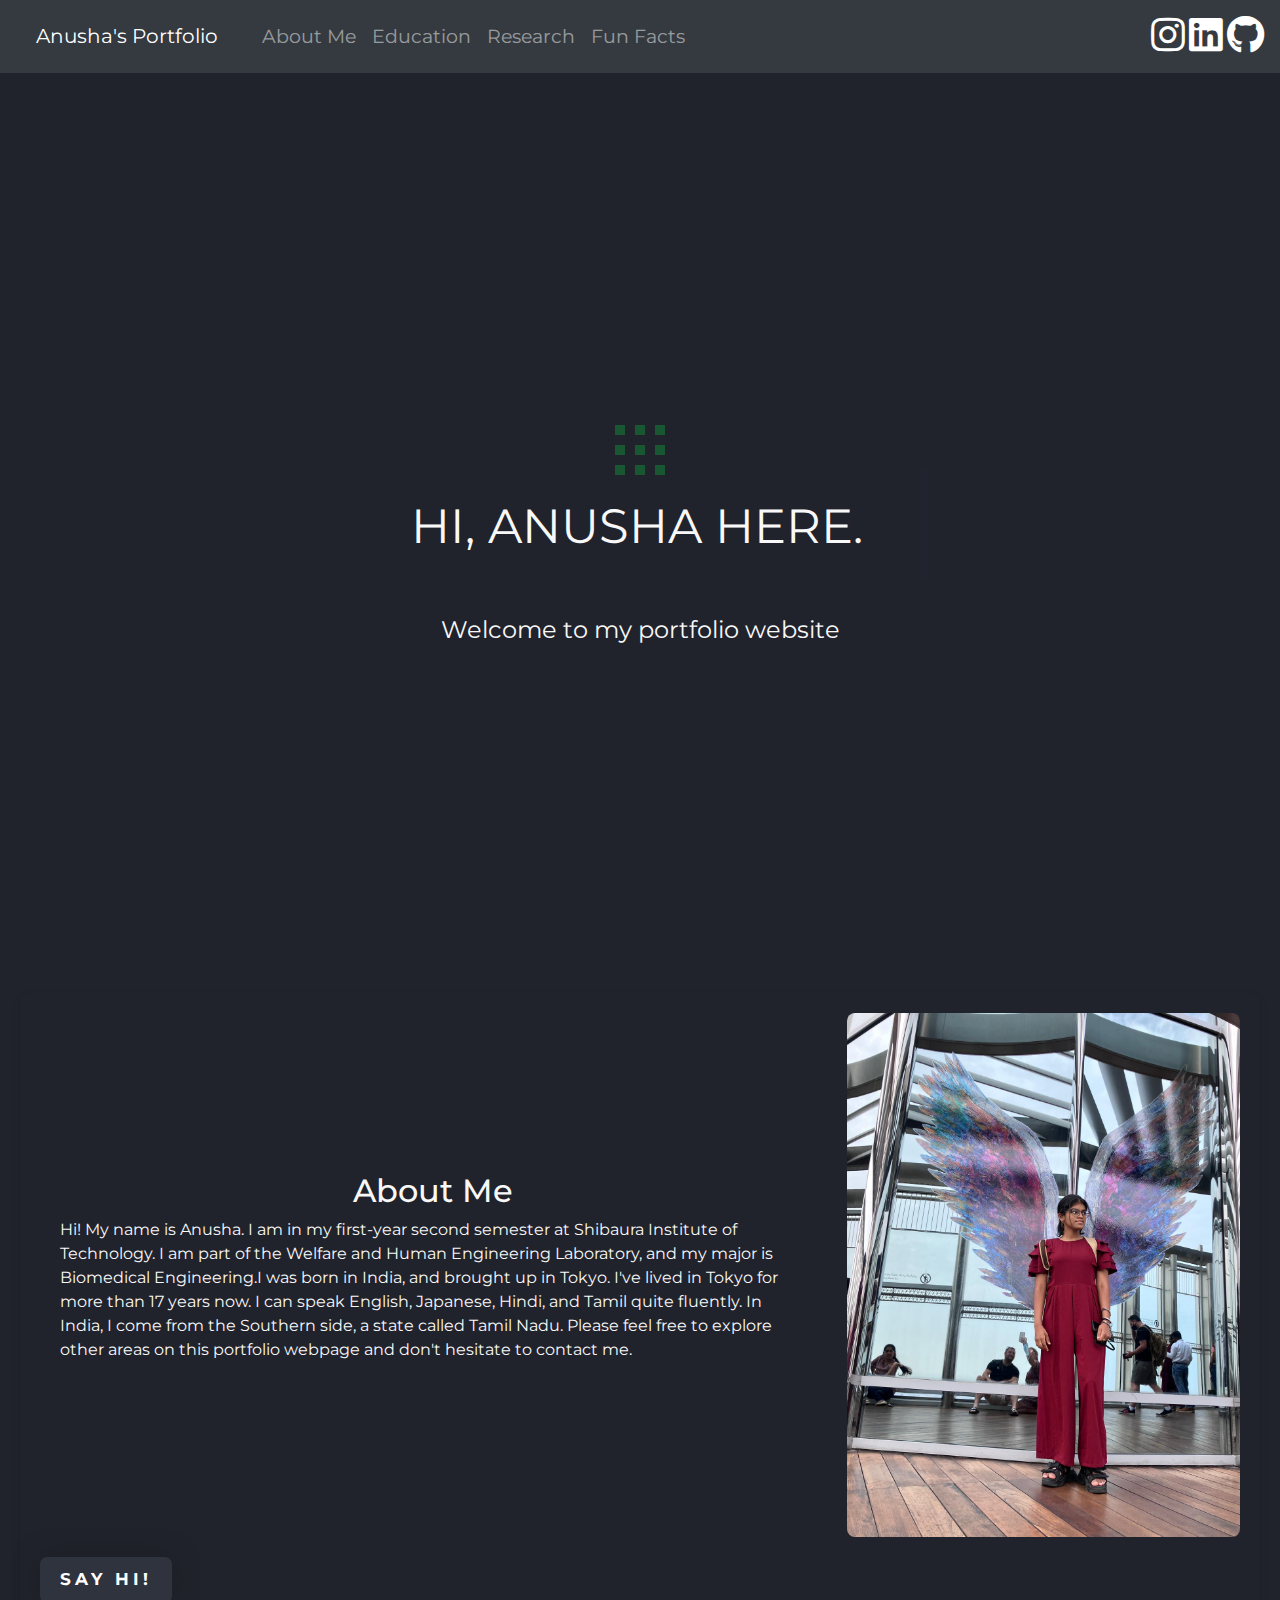
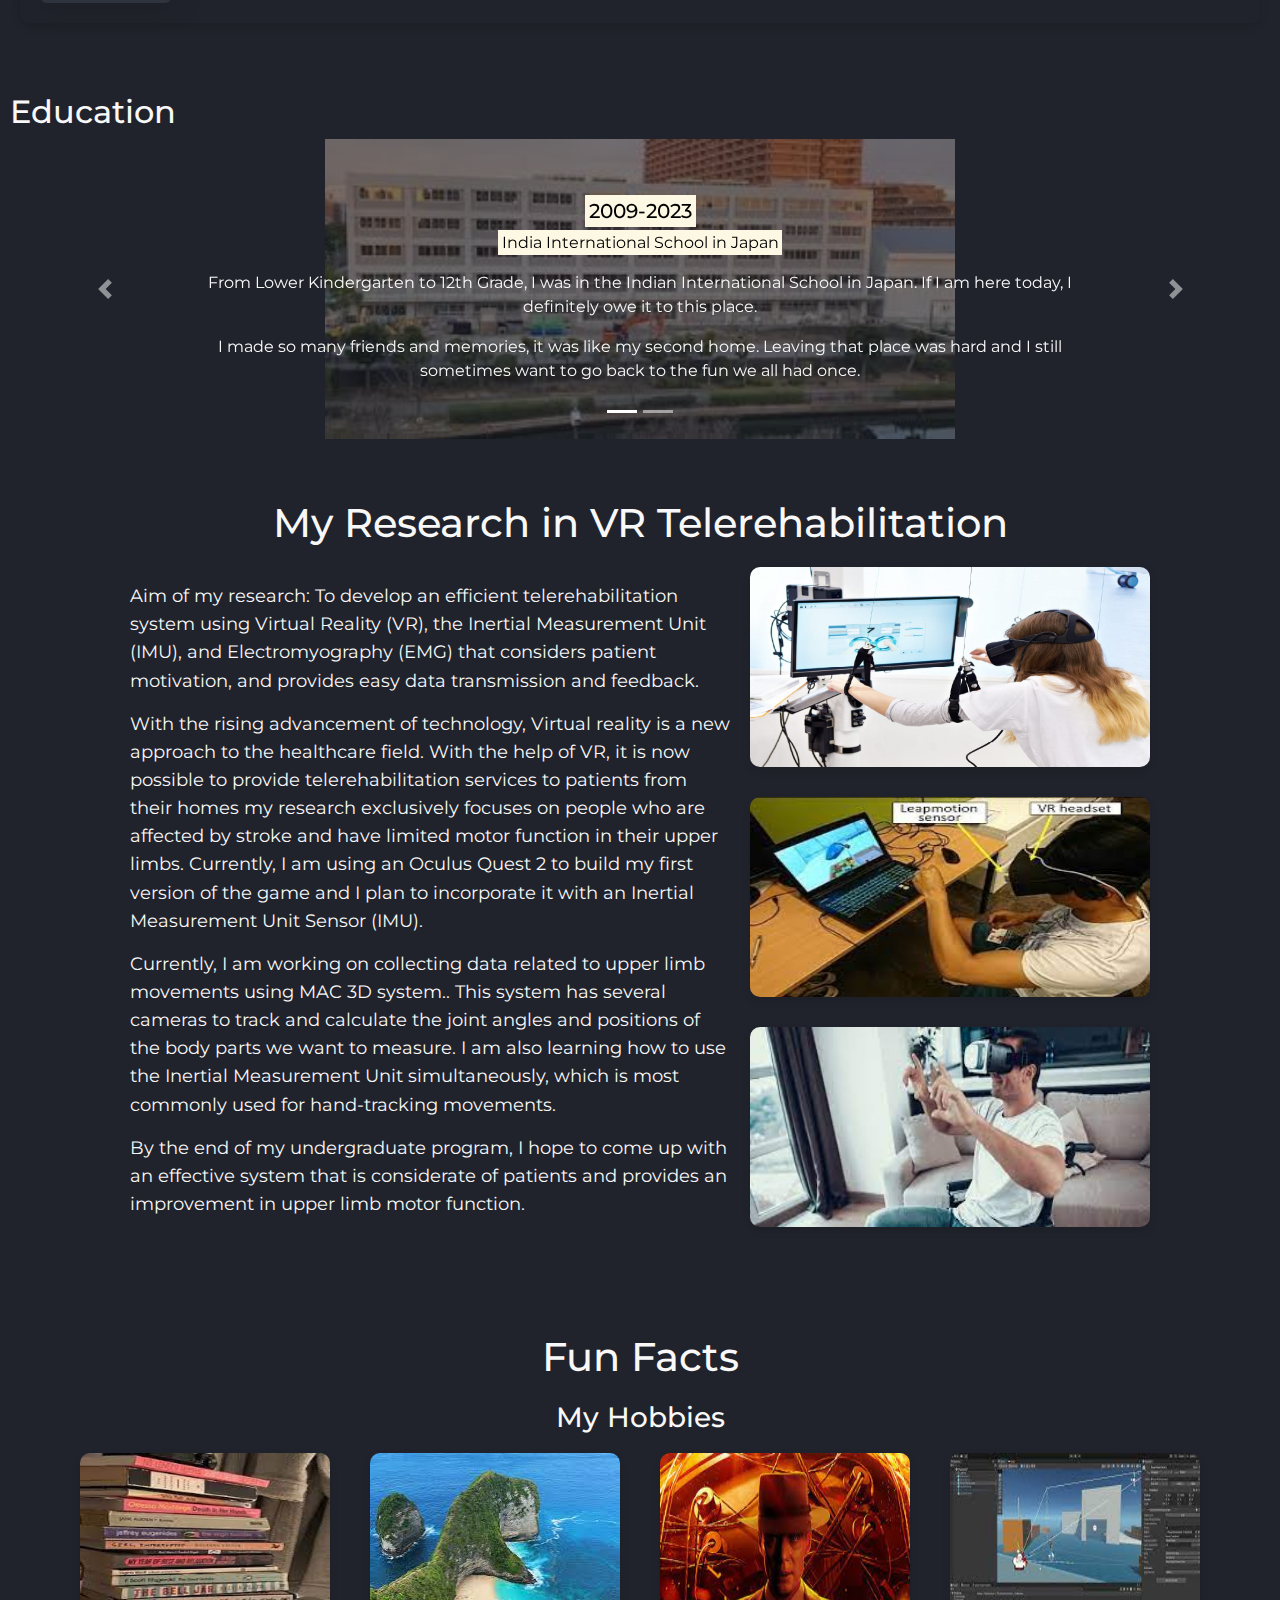
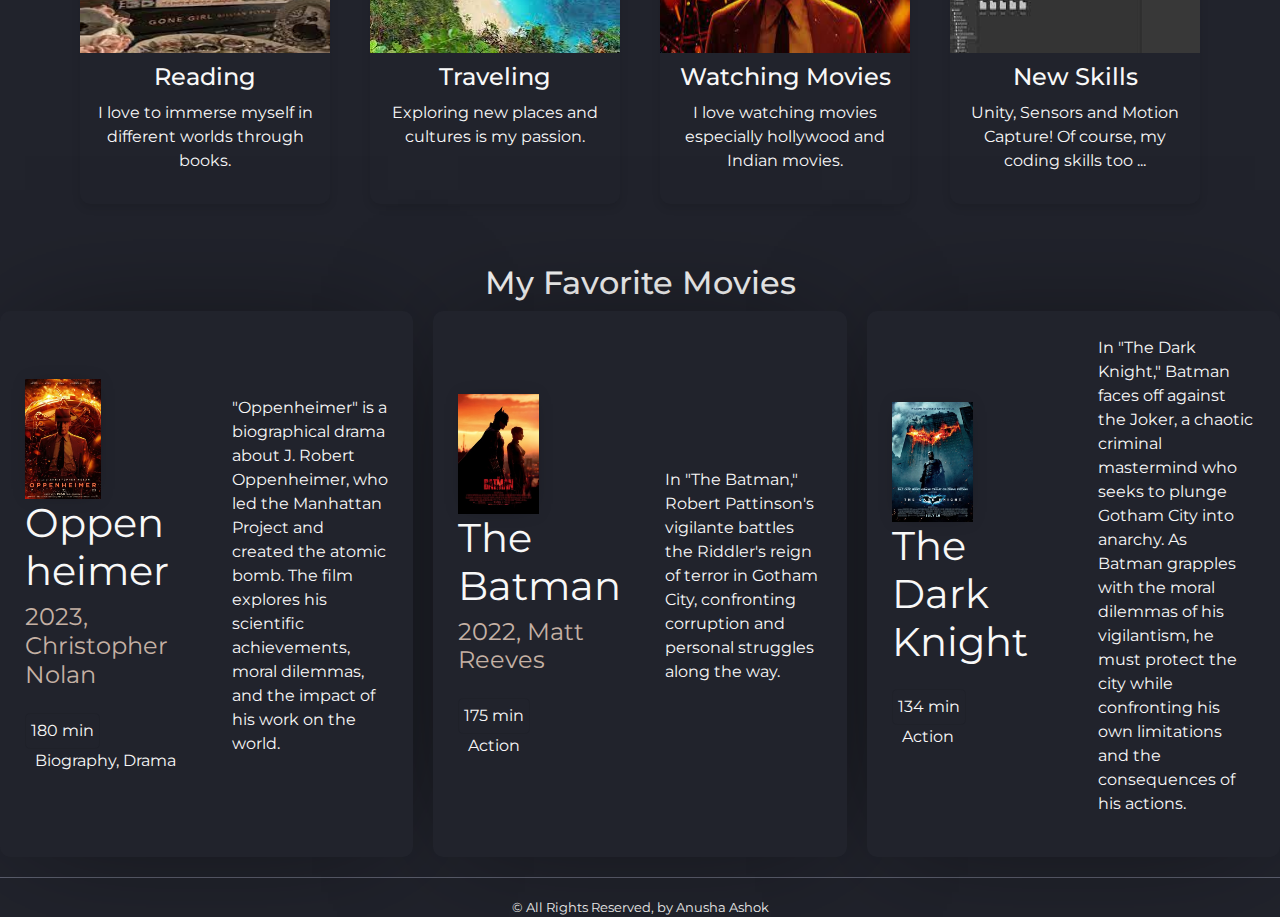
==== commit 605931f1: "Update index.html" ====
--- a/index.html
+++ b/index.html
@@ -5,82 +5,82 @@
   <meta name="viewport" content="width=device-width, initial-scale=1.0">
   <title>Anusha's Portfolio</title>
 
-
   <link rel="stylesheet" href="https://maxcdn.bootstrapcdn.com/bootstrap/4.0.0/css/bootstrap.min.css" integrity="sha384-Gn5384xqQ1aoWXA+058RXPxPg6fy4IWvTNh0E263XmFcJlSAwiGgFAW/dAiS6JXm" crossorigin="anonymous">
-<link rel="stylesheet" href="https://fonts.googleapis.com/css?family=Montserrat:300,400,500,700&display=swap">
-<link rel="stylesheet" href="https://cdnjs.cloudflare.com/ajax/libs/font-awesome/5.15.4/css/all.min.css">
-<script src="https://code.jquery.com/jquery-3.2.1.slim.min.js" integrity="sha384-KJ3o2DKtIkvYIK3UENzmM7KCkRr/rE9/Qpg6aAZGJwFDMVNA/GpGFF93hXpG5KkN" crossorigin="anonymous"></script>
-<script src="https://cdnjs.cloudflare.com/ajax/libs/popper.js/1.12.9/umd/popper.min.js" integrity="sha384-ApNbgh9B+Y1QKtv3Rn7W3mgPxhU9K/ScQsAP7hUibX39j7fakFPskvXusvfa0b4Q" crossorigin="anonymous"></script>
-<script src="https://maxcdn.bootstrapcdn.com/bootstrap/4.0.0/js/bootstrap.min.js" integrity="sha384-JZR6Spejh4U02d8jOt6vLEHfe/JQGiRRSQQxSfFWpi1MquVdAyjUar5+76PVCmYl" crossorigin="anonymous"></script>
+  <link rel="stylesheet" href="https://fonts.googleapis.com/css?family=Montserrat:300,400,500,700&display=swap">
+  <link rel="stylesheet" href="https://cdnjs.cloudflare.com/ajax/libs/font-awesome/5.15.4/css/all.min.css">
+  <script src="https://code.jquery.com/jquery-3.2.1.slim.min.js" integrity="sha384-KJ3o2DKtIkvYIK3UENzmM7KCkRr/rE9/Qpg6aAZGJwFDMVNA/GpGFF93hXpG5KkN" crossorigin="anonymous"></script>
+  <script src="https://cdnjs.cloudflare.com/ajax/libs/popper.js/1.12.9/umd/popper.min.js" integrity="sha384-ApNbgh9B+Y1QKtv3Rn7W3mgPxhU9K/ScQsAP7hUibX39j7fakFPskvXusvfa0b4Q" crossorigin="anonymous"></script>
+  <script src="https://maxcdn.bootstrapcdn.com/bootstrap/4.0.0/js/bootstrap.min.js" integrity="sha384-JZR6Spejh4U02d8jOt6vLEHfe/JQGiRRSQQxSfFWpi1MquVdAyjUar5+76PVCmYl" crossorigin="anonymous"></script>
 
   <link rel="stylesheet" href="style.css">
   <script src="script.js"></script>
 </head>
 <body>
 <div id="layout">
-  <nav>
-    <div class="grid-container">
-      <div class="grid-item" id="about-me">
-        <a href="#about">
-          <button>About Me</button>
-        </a>
-      </div>
-      <div class="grid-item" id="edu-me">
-        <a href="#education">
-          <button>Education and Experience</button>
-        </a>
-      </div>
-      <div class="grid-item" id="exp-me">
-        <a href="#movies">
-          <button>Fun Facts</button>
-        </a>
-      </div>
-      <div class="grid-item" id="skills-me">
-        <a href="#skills">
-          <button>Projects</button>
-        </a>
-      </div>
-      <div class="grid-item" id="contact-me">
-        <a href="https://www.instagram.com/your_username" target="_blank"><i class="fab fa-instagram fa-3x"></i></a>
-        <a href="https://www.linkedin.com/in/your_username" target="_blank"><i class="fab fa-linkedin fa-3x"></i></a>
-        <a href="https://github.com/your_username" target="_blank"><i class="fab fa-github fa-3x"></i></a>
-      
-      </div>
+  <nav class="navbar navbar-expand-lg navbar-dark bg-dark">
+    <a class="navbar-brand" href="#">Anusha's Portfolio</a>
+    <button class="navbar-toggler" type="button" data-toggle="collapse" data-target="#navbarNav" aria-controls="navbarNav" aria-expanded="false" aria-label="Toggle navigation">
+      <span class="navbar-toggler-icon"></span>
+    </button>
+    <div class="collapse navbar-collapse" id="navbarNav">
+      <ul class="navbar-nav mr-auto">
+        <li class="nav-item">
+          <a class="nav-link" href="#about">About Me</a>
+        </li>
+        <li class="nav-item">
+          <a class="nav-link" href="#education">Education</a>
+        </li>
+        <li class="nav-item">
+          <a class="nav-link" href="#research">Research</a>
+        </li>
+        <li class="nav-item">
+          <a class="nav-link" href="#hobbies">Fun Facts</a>
+        </li>
+      </ul>
+      <span class="navbar-text">
+        <a href="https://www.instagram.com/_aanushaaa" target="_blank" class="nav-link d-inline p-0"><i class="fab fa-instagram fa-2x"></i></a>
+        <a href="https://www.linkedin.com/in/your_username" target="_blank" class="nav-link d-inline p-0"><i class="fab fa-linkedin fa-2x"></i></a>
+        <a href="https://github.com/your_username" target="_blank" class="nav-link d-inline p-0"><i class="fab fa-github fa-2x"></i></a>
+      </span>
     </div>
   </nav>
 
-
-
-
-
-  <section id="about">
-
+  <section id="start">
     <div class="intro">
-      <div class="content">
+      <div class="content"> 
+        <div class="loader">
+          <div class="square" id="sq1"></div>
+          <div class="square" id="sq2"></div>
+          <div class="square" id="sq3"></div>
+          <div class="square" id="sq4"></div>
+          <div class="square" id="sq5"></div>
+          <div class="square" id="sq6"></div>
+          <div class="square" id="sq7"></div>
+          <div class="square" id="sq8"></div>
+          <div class="square" id="sq9"></div>
+        </div>
+        <br>  
+        <br>
+        <br>
         <div class="animated-heading">HI, ANUSHA HERE.</div>
         <div class="welcome-text">Welcome to my portfolio website</div>
       </div>
     </div>
+    <section id="about">
+      <div class="grid-container2">
+        <div class="content">
+          <h2>About Me</h2>
+          <p>Hi! My name is Anusha. I am in my first-year second semester at Shibaura Institute of Technology. I am part of the Welfare and Human Engineering Laboratory, and my major is Biomedical Engineering.I was born in India, and brought up in Tokyo. I've lived in Tokyo for more than 17 years now. I can speak English, Japanese, Hindi, and Tamil quite fluently. In India, I come from the Southern side, a state called Tamil Nadu. Please feel free to explore other areas on this portfolio webpage and don't hesitate to contact me.</p>
+        </div>
+        <div class="image">
+          <img src="papa.jpg" alt="About Me Image">
+        </div>
+        <div class="say-hi-box" onclick="sendEmail()"><button class="shadow__btn">say hi!</button></div>
+      </div>
+      <div class="education-experience-container">
+    </section>
     
-    <div class="grid-container2">
-      <div class="content">
-        <h2>About Me</h2>
-        <p>Hi! My name is Anusha. I'm a first-year student part of the Innovative Global Program at Shibaura Institute of Technology. I'm currently studying engineering with a concentration in Biomedical Engineering. I was born in India, and brought up in Tokyo. I've lived in Tokyo for more than 17 years now. I can speak English, Japanese, Hindi, and Tamil quite fluently. In India, I come from the Southern side, a state called Tamil Nadu. Please feel free to explore other areas on this portfolio webpage and don't hesitate to contact me.</p>
-      </div>
-      <div class="image">
-        <img src="papa.jpg" alt="About Me Image">
-      </div>
-      <div class="say-hi-box" onclick="sendEmail()"><button class="shadow__btn">
-        say hi!</button></div>
-      
-      </div>
     
-
-  
-    
-    <div class="education-experience-container">
-     
-
       <section id="education">
         <h2>Education</h2>
         <div id="carouselExampleIndicators" class="carousel slide" data-ride="carousel">
@@ -119,66 +119,63 @@
         </div>
       </section>
     </div>
-      
-    </div>
-
-    <section id="research">
-      <h2>My Research in VR Telerehabilitation</h2>
-      <div class="research-container">
-          <div class="research-text">
-              <p>
-                Aim of my research:
-                To develop an efficient telerehabilitation system using Virtual Reality (VR), the Inertial Measurement Unit (IMU), and Electromyography (EMG) that considers patient motivation, and provides easy data transmission and feedback. 
-              </p>
-              <p>
-                With the rising advancement of technology, Virtual reality is a new approach to the healthcare field. With the help of VR, it is now possible to provide telerehabilitation services to patients from their homes my research exclusively focuses on people who are affected by stroke and have limited motor function in their upper limbs. Currently, I am using an Oculus Quest 2 to build my first version of the game and I plan to incorporate it with an Inertial Measurement Unit Sensor (IMU). 
-              </p>
-              <p>
-                  Currently, I am working on collecting data related to upper, limb movements using MAC 3D system. This system has several cameras to track and calculate the joint angles and positions of the body parts we want to measure. I am also learning how to use the Inertial Measurement Unit simultaneously, which is most commonly used for hand-tracking movements. 
-              </p>
-              <p>
-                By the end of my undergardauate program, I hope to come up with an effective system taht is coniderate of patients and provides and improvement in upper limb motor function. 
-              </p>
-          </div>
-          <div class="research-images">
-              <img src="rehab.png" alt="VR Telerehabilitation Image 1">
-              <img src="rehab2.png" alt="VR Telerehabilitation Image 2">
-              <img src="rehab3.png" alt="VR Telerehabilitation Image 3">
-          </div>
-      </div>
-  </section>
-
-
-
+  </section>
+
+  <section id="research">
+    <h2>My Research in VR Telerehabilitation</h2>
+    <div class="research-container">
+      <div class="research-text">
+        <p>
+          Aim of my research:
+          To develop an efficient telerehabilitation system using Virtual Reality (VR), the Inertial Measurement Unit (IMU), and Electromyography (EMG) that considers patient motivation, and provides easy data transmission and feedback. 
+        </p>
+        <p>
+          With the rising advancement of technology, Virtual reality is a new approach to the healthcare field. With the help of VR, it is now possible to provide telerehabilitation services to patients from their homes my research exclusively focuses on people who are affected by stroke and have limited motor function in their upper limbs. Currently, I am using an Oculus Quest 2 to build my first version of the game and I plan to incorporate it with an Inertial Measurement Unit Sensor (IMU). 
+        </p>
+        <p>
+          Currently, I am working on collecting data related to upper limb movements using MAC 3D system.. This system has several cameras to track and calculate the joint angles and positions of the body parts we want to measure. I am also learning how to use the Inertial Measurement Unit simultaneously, which is most commonly used for hand-tracking movements. 
+        </p>
+        <p>
+          By the end of my undergraduate program, I hope to come up with an effective system that is considerate of patients and provides an improvement in upper limb motor function.
+        </p>
+      </div>
+      <div class="research-images">
+        <img src="rehab.png" alt="VR Telerehabilitation Image 1">
+        <img src="rehab2.png" alt="VR Telerehabilitation Image 2">
+        <img src="rehab3.png" alt="VR Telerehabilitation Image 3">
+      </div>
+    </div>
+  </section>
 
   <section id="hobbies">
-      <h2>My Hobbies</h2>
-      <div class="hobbies-container">
-          <div class="hobby">
-              <img src="books.png" alt="Reading" >
-              <h3>Reading</h3>
-              <p>I love to immerse myself in different worlds through books.</p>
-          </div>
-          <div class="hobby">
-              <img src="bali.png" alt="Traveling">
-              <h3>Traveling</h3>
-              <p>Exploring new places and cultures is my passion. </p>
-          </div>
-          <div class="hobby">
-              <img src="oppy.jpeg" alt="Watching Movies">
-              <h3>Watching Movies</h3>
-              <p>I love watching movies especially hollywood and Indian movies.</p>
-          </div>
-          <div class="hobby">
-              <img src="skills.png" alt="Photography">
-              <h3>New Skills</h3>
-              <p>Unity, Sensors and Motion Capture! Of course, my coding skills too ...</p>
-          </div>
-      </div>
+    <h2>Fun Facts </h2>
+    <h3>My Hobbies</h3>
+    <div class="hobbies-container">
+      <div class="hobby">
+        <img src="books.png" alt="Reading">
+        <h3>Reading</h3>
+        <p>I love to immerse myself in different worlds through books.</p>
+      </div>
+      <div class="hobby">
+        <img src="bali.png" alt="Traveling">
+        <h3>Traveling</h3>
+        <p>Exploring new places and cultures is my passion. </p>
+      </div>
+      <div class="hobby">
+        <img src="oppy.jpeg" alt="Watching Movies">
+        <h3>Watching Movies</h3>
+        <p>I love watching movies especially hollywood and Indian movies.</p>
+      </div>
+      <div class="hobby">
+        <img src="skills.png" alt="Photography">
+        <h3>New Skills</h3>
+        <p>Unity, Sensors and Motion Capture! Of course, my coding skills too ...</p>
+      </div>
+    </div>
   </section>
 
   <section id="movies">
-    <div class="favmovies"><h2>My Favorite Movies </h2></div>
+    <div class="favmovies"><h2>My Favorite Movies</h2></div>
     <div class="grid-container4">
       <div class="movie_card" id="bright">
         <div class="info_section">
@@ -187,7 +184,7 @@
             <h1>Oppen heimer</h1>
             <h4>2023, Christopher Nolan</h4>
             <span class="minutes">180 min</span>
-            <p class="type">Biography, Drama </p>
+            <p class="type">Biography, Drama</p>
           </div>
           <div class="movie_desc">
             <p class="text">
@@ -220,8 +217,7 @@
         <div class="info_section">
           <div class="movie_header">
             <img class="locandina" src="darknight.jpg"/>
-            <h1>The Dark Knight</h1>
-            <h4>2008, Christopher Nolan</h4>
+            <h1>The Dark Knight</h4>
             <span class="minutes">134 min</span>
             <p class="type">Action</p>
           </div>
@@ -235,10 +231,9 @@
       </div>
     </div>
   </section>
-
-
-
+  
   <hr>
   <small>&copy; All Rights Reserved, by Anusha Ashok</small>
 </div>
-
+</body>
+</html>
--- a/style.css
+++ b/style.css
@@ -1,57 +1,155 @@
-/* Style for the animated heading */
-#intro {
+/* Reset default margins and padding */
+* {
+  margin: 0;
+  padding: 0;
+  box-sizing: border-box;
+}
+
+.intro {
   display: flex;
   justify-content: center;
   align-items: center;
+  text-align: center;
   height: 100vh; /* Adjust as needed */
-  background-color: #111; /* Adjust background color if needed */
-}
-
+  background-color: #21232c; /* Dark blue-gray background */
+}
+
+
+
+.content {
+  display: flex;
+  flex-direction: column;
+  align-items: center;
+  padding: 20px;
+}
+
+
+@keyframes loader_5191 {
+  from {
+    opacity: 0;
+  }
+
+  to {
+    opacity: 1;
+  }
+}
+
+.square {
+  background: #185732;
+  width: 10px;
+  height: 10px;
+  position: absolute;
+  top: 50%;
+  left: 50%;
+  margin-top: -5px;
+  margin-left: -5px;
+}
+
+#sq1 {
+  margin-top: -25px;
+  margin-left: -25px;
+  animation: loader_5191 675ms ease-in-out 0s infinite alternate;
+}
+
+#sq2 {
+  margin-top: -25px;
+  animation: loader_5191 675ms ease-in-out 75ms infinite alternate;
+}
+
+#sq3 {
+  margin-top: -25px;
+  margin-left: 15px;
+  animation: loader_5191 675ms ease-in-out 150ms infinite;
+}
+
+#sq4 {
+  margin-left: -25px;
+  animation: loader_5191 675ms ease-in-out 225ms infinite;
+}
+
+#sq5 {
+  animation: loader_5191 675ms ease-in-out 300ms infinite;
+}
+
+#sq6 {
+  margin-left: 15px;
+  animation: loader_5191 675ms ease-in-out 375ms infinite;
+}
+
+#sq7 {
+  margin-top: 15px;
+  margin-left: -25px;
+  animation: loader_5191 675ms ease-in-out 450ms infinite;
+}
+
+#sq8 {
+  margin-top: 15px;
+  animation: loader_5191 675ms ease-in-out 525ms infinite;
+}
+
+#sq9 {
+  margin-top: 15px;
+  margin-left: 15px;
+  animation: loader_5191 675ms ease-in-out 600ms infinite;
+}
 .animated-heading {
-  margin-top: 30px;
-  margin-left: 40px;
-  padding:20 px;
+  margin-bottom: 20px; /* Add margin bottom to create space between animated heading and welcome text */
+  padding: 20px; /* Corrected padding */
   font-size: 3em;
-  font-family: 'Courier New', Courier, monospace;
-  color: #ffffff;
+  font-family: 'Montserrat', sans-serif;
+  color: #f8f8f8; /* Light gray color */
   overflow: hidden;
   white-space: nowrap;
-  border-right: 0.15em solid orange; /* Cursor style */
-  width: 19ch; /* Adjust to match the length of the text (18 characters + 1 for the full stop) */
+  border-right: 0.15em solid #21232e; /* Dark tan color */
+  width: 18ch; /* Adjust to match the length of the text (18 characters + 1 for the full stop) */
   animation: typing 4s steps(19, end), blink-caret 0.75s step-end infinite;
+}
+
+.welcome-text {
+  margin-top: 10px; /* Adjust margin as needed */
+  font-size: 1.5em;
+  font-family: 'Montserrat', sans-serif;
+  color: #f8f8f8; /* Light gray color */
 }
 
 /* Typing animation */
 @keyframes typing {
-  from { width: 0 }
-  to { width: 19ch } /* Adjust to match the length of the text */
+  from { width: 0; }
+  to { width: 18ch; } /* Adjust to match the length of the text */
 }
 
 /* Cursor blink animation */
 @keyframes blink-caret {
-  from, to { border-color: transparent }
-  50% { border-color: rgb(255, 255, 255) }
-}
-
-
-.container4{
-  margin-top: 30px;
-  margin-left: 40px;
-  padding:20 px;
-}
-
-
+  from, to { border-color: transparent; }
+  50% { border-color: #f8f8f8; } /* Light gray color */
+}
 
 body {
-  font-family: 'Courier New', Courier, monospace;
+  font-family: 'Montserrat', sans-serif;
   margin: 0;
-  background-color: #000;
-  color: #fff;
-}
+  background-color: #21232c; /* Dark blue-gray background */
+  color: #f8f8f8; /* Light gray color */
+  padding-top: 0px; /* Adjust this value to match the height of your nav bar */
+}
+
 
 nav {
-  background-color: #ffffff;
+  position: fixed;
+  top: 0;
+  width: 100%;
+  z-index: 1000;
+  background-color: #21232c; /* Darker blue-gray */
   padding: 20px;
+  display: flex;
+  justify-content: space-around;
+}
+
+
+nav a {
+  color: #f8f8f8; /* Light gray color */
+  text-decoration: none;
+  font-size: 1.2em;
+  padding: 10px 20px;
 }
 
 button {
@@ -60,8 +158,8 @@
   text-transform: uppercase;
   letter-spacing: 2.5px;
   font-weight: 500;
-  color: #ffffff;
-  background-color: #000000;
+  color: #f8f8f8; /* Light gray color */
+  background-color: #21232c; /* Darker blue-gray */
   border: none;
   border-radius: 45px;
   box-shadow: 0px 8px 15px rgba(0, 0, 0, 0.1);
@@ -71,9 +169,9 @@
 }
 
 button:hover {
-  background-color: #000000;
-  box-shadow: 0px 15px 20px rgba(46, 229, 157, 0.4);
-  color: #fff;
+  background-color: #262a34; /* Slightly darker blue-gray */
+  box-shadow: 0px 15px 20px rgba(255, 255, 255, 0.4);
+  color: #ffffff; /* Light gray color */
   transform: translateY(-7px);
 }
 
@@ -88,7 +186,7 @@
 }
 
 .grid-item a {
-  color: #fff;
+  color: #f8f8f8; /* Light gray color */
   text-decoration: none;
   padding: 10px;
 }
@@ -99,14 +197,14 @@
   grid-gap: 20px;
   align-items: center;
   padding: 20px;
-  background-color: #000000;
+  background-color: #21232c; /* Darker blue-gray */
   border-radius: 8px;
   box-shadow: 0 4px 8px rgba(0, 0, 0, 0.1);
   margin: 20px;
 }
 
 .grid-container2 .content {
-  color: #000000;
+  color: #f8f8f8; /* Light gray color */
 }
 
 .grid-container2 .image {
@@ -123,17 +221,17 @@
 
 h2 {
   margin-top: 0;
-  color: #ffffff;
+  color: #f8f8f8; /* Light gray color */
 }
 
 p, dl, li, ul {
-  color: #ffffff;
+  color: #f8f8f8; /* Light gray color */
 }
 
 hr {
   margin: 20px 0;
   border: 0;
-  border-top: 1px solid #ccc;
+  border-top: 1px solid #5c5f6e; /* Grayish color */
 }
 
 small {
@@ -149,8 +247,15 @@
   margin: 0 auto;
   padding: 20px;
   max-width: 1200px;
-}
-
+ 
+}
+
+.carousel-item {
+  width:1fr;
+  align-items: center;
+  text-align:left;
+  opacity:1;
+}
 #education, #experience {
   flex: 1;
   min-width: 300px;
@@ -160,81 +265,9 @@
 .carousel-image {
   height: 300px;
   width: auto;
-}
-
-.card_exp {
-  width: 100%;
-  max-width: 400px;
-  position: relative;
-  cursor: pointer;
-  display: flex;
-  flex-direction: column;
-  align-items: center;
-}
-
-.card_exp .image-box {
-  width: 100%;
-  position: relative;
-  border-radius: 8px;
-  overflow: hidden;
-  display: flex;
-  justify-content: center;
-  align-items: center;
-  height: 200px;
-}
-
-.card_exp .image-box img {
-  max-width: 100%;
-  max-height: 100%;
-  object-fit: cover;
-  border-radius: inherit;
-  transition: 0.5s ease-in-out;
-}
-
-.content_exp {
-  padding: 20px;
-  opacity: 0;
-  transition: opacity 0.4s ease-in-out;
-  width: 80%;
-  position: absolute;
-  top: 50%;
-  left: 50%;
-  transform: translate(-50%, -50%);
-  text-align: center;
-}
-
-.card_exp:hover .content_exp {
-  opacity: 1;
-}
-
-.card_exp:hover img {
-  filter: grayscale(1) brightness(0.4);
-}
-
-.card_exp::after {
-  content: "";
-  position: absolute;
-  inset: 0;
-  border: 2px solid white;
-  border-radius: inherit;
-  opacity: 0;
-  transition: 0.4s ease-in-out;
-}
-
-.card_exp:hover::after {
-  opacity: 1;
-  inset: 20px;
-}
-
-.grid-container3 {
-  display: grid;
-  grid-template-columns: repeat(auto-fit, minmax(300px, 1fr));
-  gap: 20px;
-  justify-items: center;
-  align-items: stretch;
-  padding: 20px;
-  width: 100%;
-}
+  opacity: 0.4;
+}
+
 
 .grid-container3 {
   display: grid;
@@ -248,17 +281,17 @@
   margin: 0 auto; /* Center the container within the page */
 }
 
-.movie-cont{
-  width:100%;
-  width:820px;
-  height:340px;
-  display: flex;
-  gap:10px;
+.movie-cont {
+  width: 100%;
+  max-width: 820px;
+  height: 340px;
+  display: flex;
+  gap: 10px;
   margin-inline: 50px;
 }
 
-.card3{
-  min-width:70px;
+.card3 {
+  min-width: 70px;
   height: 100%;
   border-radius: 30px;
   display: flex;
@@ -268,17 +301,17 @@
   transition: flex-grow 0.5s ease;
 }
 
-.card3:hover{
-  flex-grow:7;
-}
-
-.card3-content > .title{
+.card3:hover {
+  flex-grow: 7;
+}
+
+.card3-content > .title {
   margin-left: 10px;
   translate: 0 100%;
-  opacity:0;
-}
-
-.card3:hover .title{
+  opacity: 0;
+}
+
+.card3:hover .title {
   opacity: 1;
   translate: 0 0;
 }
@@ -313,28 +346,24 @@
   }
 }
 
-
 @import url('https://fonts.googleapis.com/css?family=Montserrat:300,400,700,800');
 
-*{
+/* Ensuring uniform box-sizing and removing margin */
+* {
   box-sizing: border-box;
   margin: 0;
 }
-
-
-
-
 
 .grid-container4 {
   display: grid;
   grid-template-columns: repeat(auto-fit, minmax(300px, 1fr));
   gap: 20px;
 }
-.grid-container4 {
-  display: grid;
-  grid-template-columns: repeat(auto-fit, minmax(300px, 1fr));
-  gap: 20px;
-}
+
+.favmovies h2{
+  text-align:center;
+}
+
 
 .movie_card {
   position: relative;
@@ -363,7 +392,7 @@
   background-blend-mode: multiply;
   z-index: 2;
   border-radius: 10px;
-  background-color: rgba(0, 0, 0, 0.8);
+  background-color: #21232c; /* Dark greenish background */
 }
 
 .movie_header {
@@ -375,20 +404,22 @@
   justify-content: center;
 }
 
+
 .movie_header h1 {
-  color: rgb(255, 255, 255);
+  color: #f8f8f8; /* Light gray color */
   font-weight: 400;
+  
 }
 
 .movie_header h4 {
-  color: #555;
+  color: #c5b1a4; /* Dark tan color */
   font-weight: 400;
 }
 
 .movie_header .minutes {
   display: inline-block;
   margin-top: 15px;
-  color: #ffffff;
+  color: #f8f8f8; /* Light gray color */
   padding: 5px;
   border-radius: 5px;
   border: 1px solid rgba(0,0,0,0.05);
@@ -396,7 +427,7 @@
 
 .movie_header .type {
   display: inline-block;
-  color: #ffffff;
+  color: #f8f8f8; /* Light gray color */
   margin-left: 10px;
 }
 
@@ -416,7 +447,7 @@
 }
 
 .movie_desc .text {
-  color: #ffffff;
+  color: #f8f8f8; /* Light gray color */
 }
 
 .blur_back {
@@ -480,7 +511,6 @@
 /********* Fonts Face CSS End **********/
 
 /******* Common Element CSS Start ******/
-
 
 .line-title {
   position: relative;
@@ -504,3 +534,157 @@
   background: #e73700;
 }
 
+/* styles.css */
+
+
+#hobbies {
+  padding: 50px 20px;
+  background-color: #21232c; /* Dark blue-gray background */
+  text-align: center;
+}
+
+#hobbies h2 {
+  font-size: 2.5em;
+  margin-bottom: 20px;
+}
+
+.hobbies-container {
+  display: flex;
+  flex-wrap: wrap;
+  justify-content: center;
+  gap: 20px;
+}
+
+.hobby {
+  background: #21232c; /* Dark blue-gray background */
+  border-radius: 10px;
+  overflow: hidden;
+  box-shadow: 0 4px 8px rgba(0,0,0,0.1);
+  transition: transform 0.3s;
+  max-width: 250px;
+  flex: 1 1 200px;
+  margin: 10px;
+}
+
+.hobby:hover {
+  transform: translateY(-10px);
+}
+
+.hobby img {
+  width: 100%;
+  height: 200px;
+}
+
+.hobby h3 {
+  font-size: 1.5em;
+  margin: 10px 0;
+}
+
+.hobby p {
+  padding: 0 15px 15px;
+  font-size: 1em;
+  color: #f8f8f8; /* Light gray color */
+}
+
+@media (max-width: 600px) {
+  .hobbies-container {
+      flex-direction: column;
+      align-items: center;
+  }
+
+  .hobby {
+      max-width: 90%;
+  }
+}
+
+#research {
+  padding: 50px 20px;
+  background-color: #21232c; /* Dark blue-gray background */
+  text-align: center;
+}
+
+#research h2 {
+  font-size: 2.5em;
+  margin-bottom: 20px;
+}
+
+.research-container {
+  display: flex;
+  flex-wrap: wrap;
+  justify-content: center;
+  align-items: flex-start;
+  gap: 20px;
+}
+
+.research-text {
+  flex: 1 1 400px;
+  max-width: 600px;
+  text-align: left;
+}
+
+.research-text p {
+  font-size: 1.1em;
+  line-height: 1.6;
+  color: #f8f8f8; /* Light gray color */
+  margin: 15px 0;
+}
+
+.research-images {
+  display: flex;
+  flex-direction: column;
+  flex: 0 1 200px;
+  gap: 30px;
+}
+
+.research-images img {
+  width: 400px;
+  height: 200px;
+  border-radius: 10px;
+  box-shadow: 0 4px 8px rgba(0,0,0,0.1);
+}
+
+@media (max-width: 768px) {
+  .research-container {
+      flex-direction: column;
+  }
+
+  .research-text, .research-images {
+      max-width: 90%;
+  }
+
+  .research-images {
+      flex-direction: row;
+      flex-wrap: wrap;
+      justify-content: center;
+  }
+
+  .research-images img {
+      width: calc(33.33% - 10px);
+  }
+}
+
+.shadow__btn {
+  padding: 10px 20px;
+  border: none;
+  font-size: 17px;
+  color: #fff;
+  border-radius: 7px;
+  letter-spacing: 4px;
+  font-weight: 700;
+  text-transform: uppercase;
+  transition: 0.5s;
+  transition-property: box-shadow;
+}
+
+.shadow__btn {
+  background: #2e333e;
+  box-shadow: 0 0 25px #1b1e24;
+}
+
+.shadow__btn:hover {
+  box-shadow: 0 0 5px rgba(46, 229, 157, 0.4),
+              0 0 25px rgba(46, 229, 157, 0.4),
+              0 0 50px rgba(46, 229, 157, 0.4),
+              0 0 100px rgba(46, 229, 157, 0.4);
+}
+
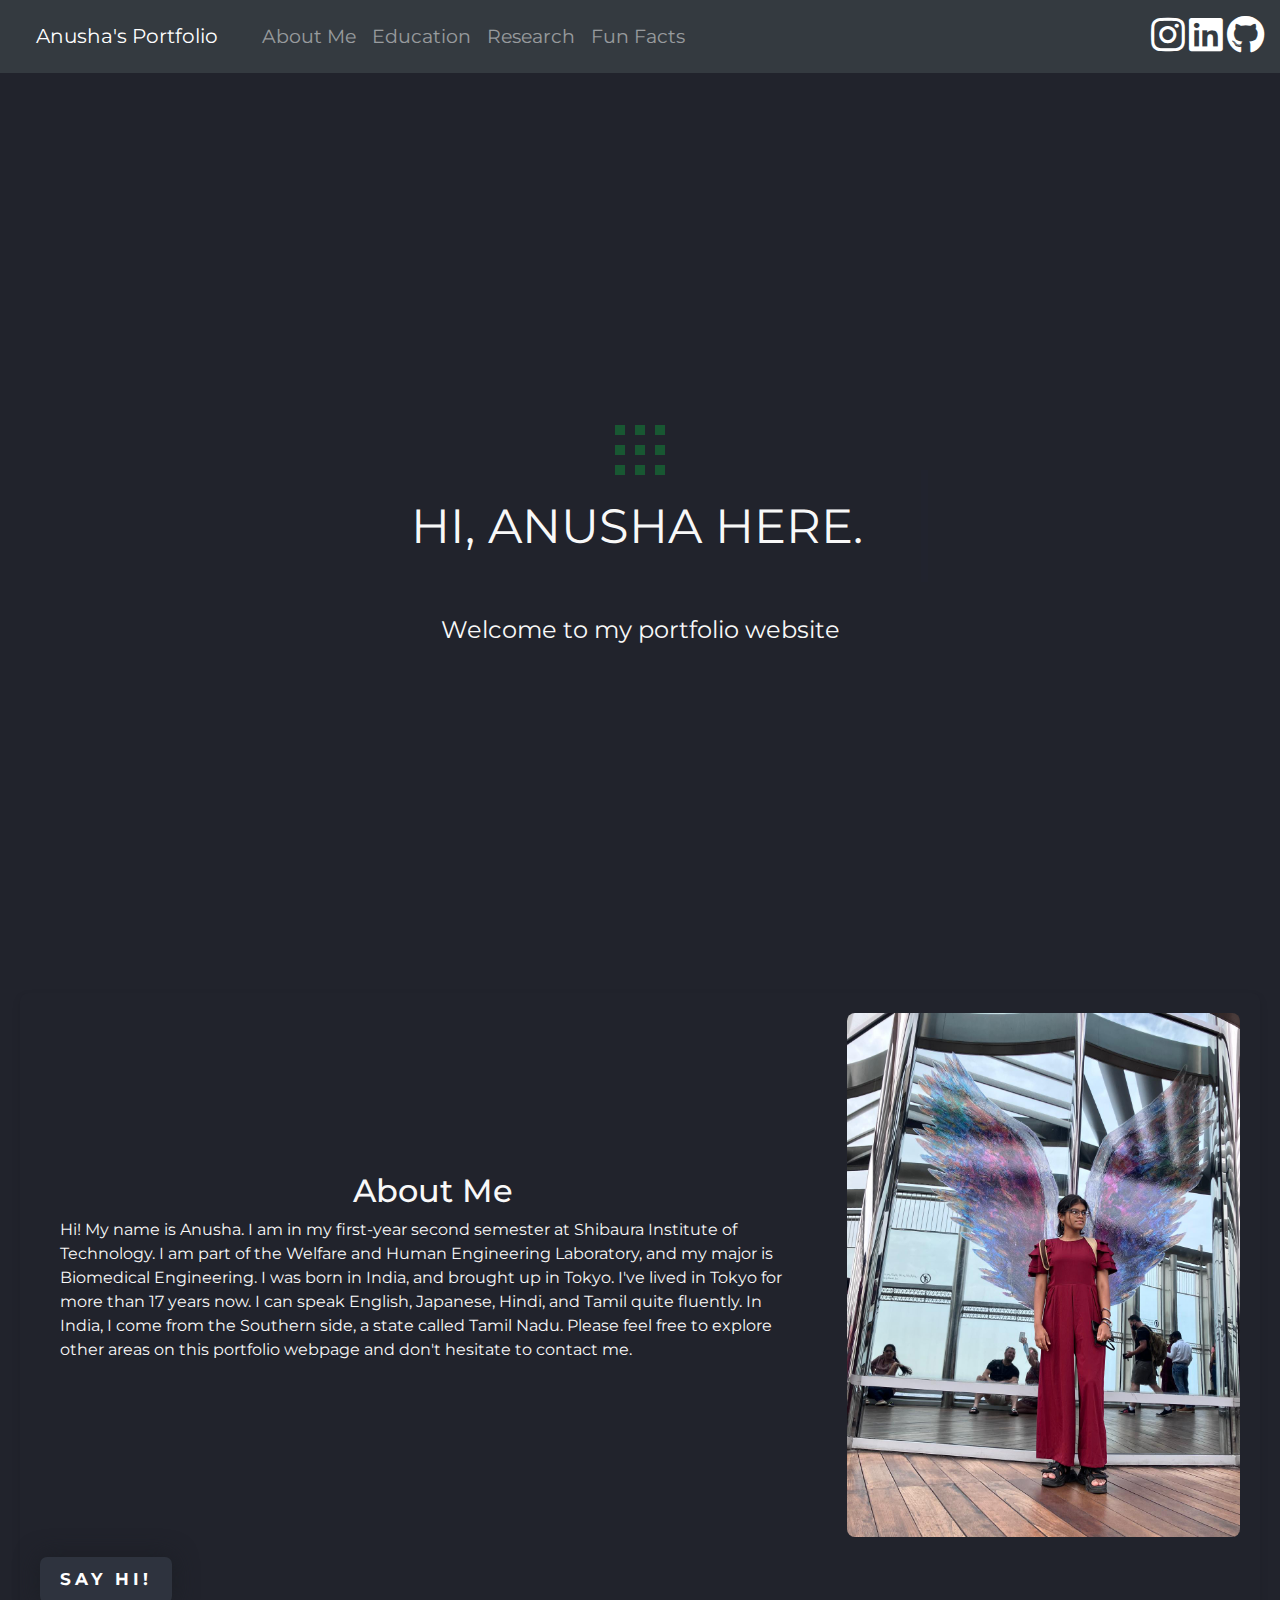
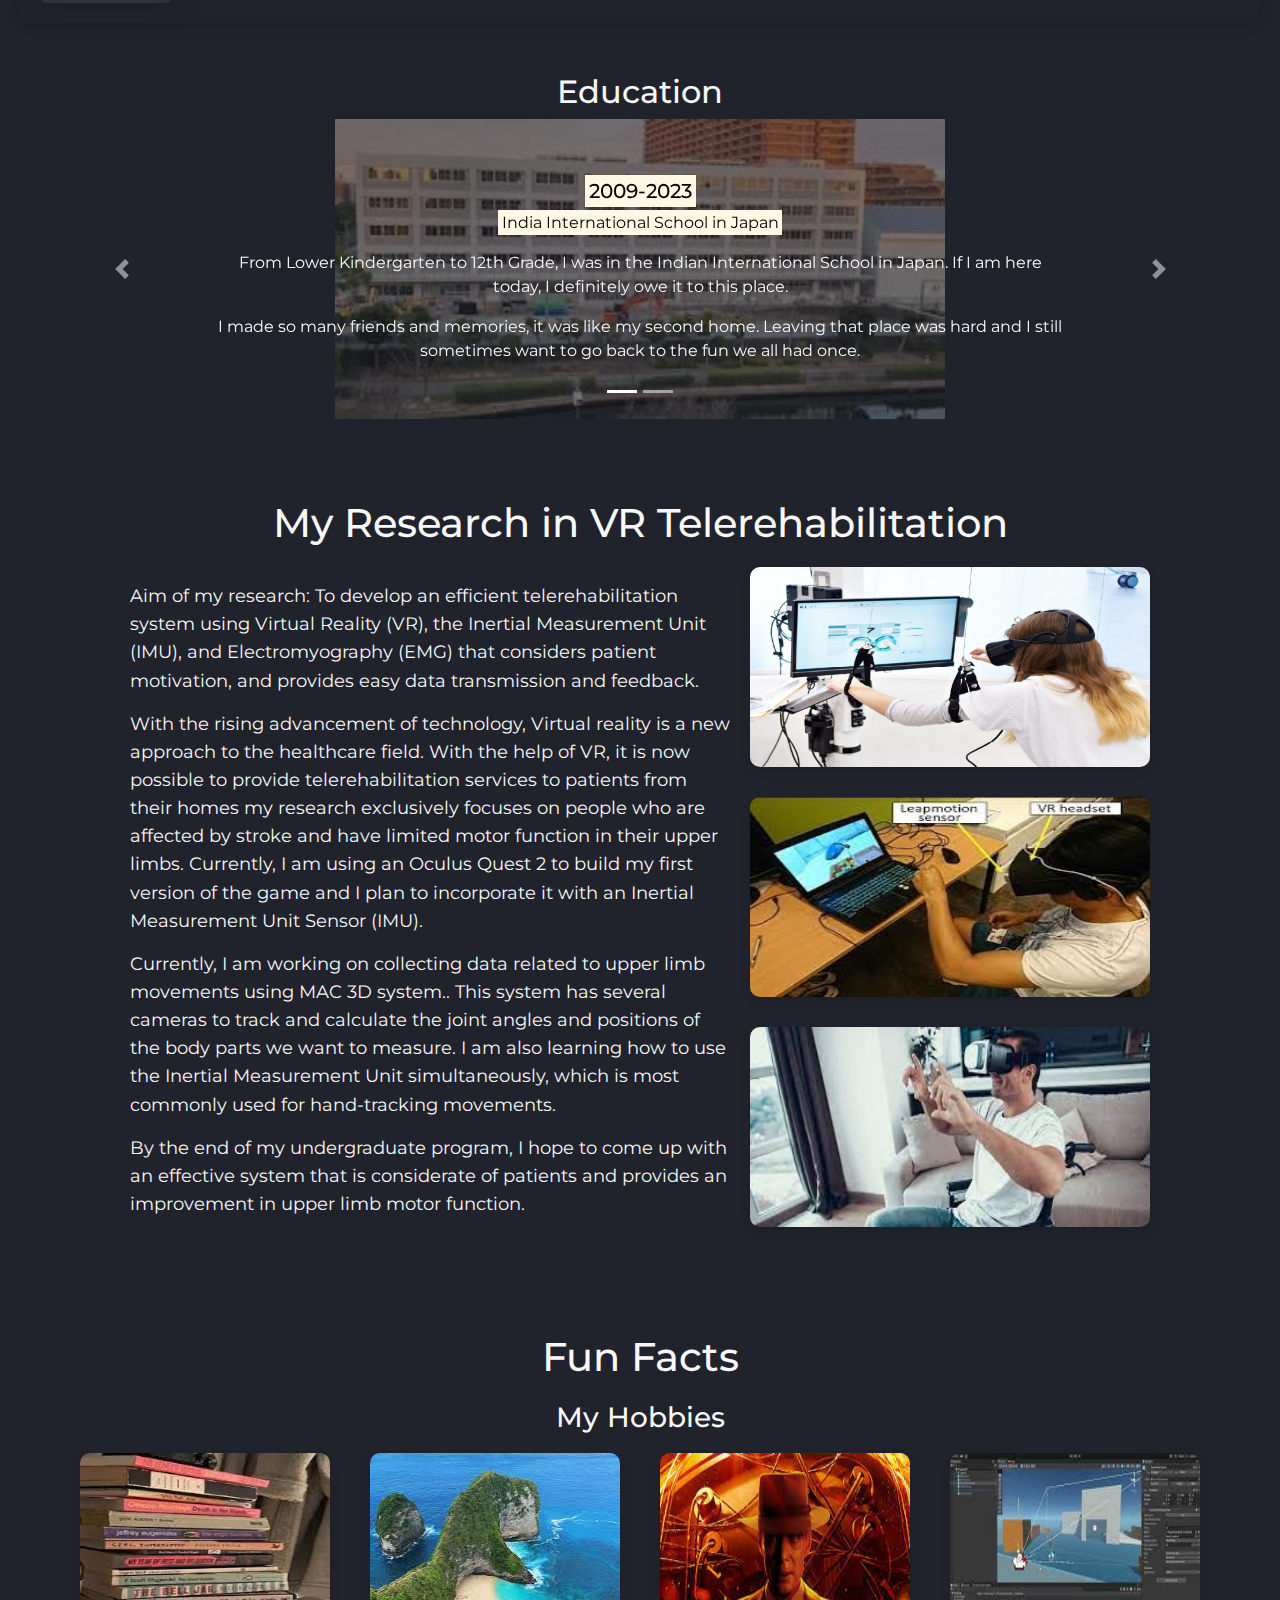
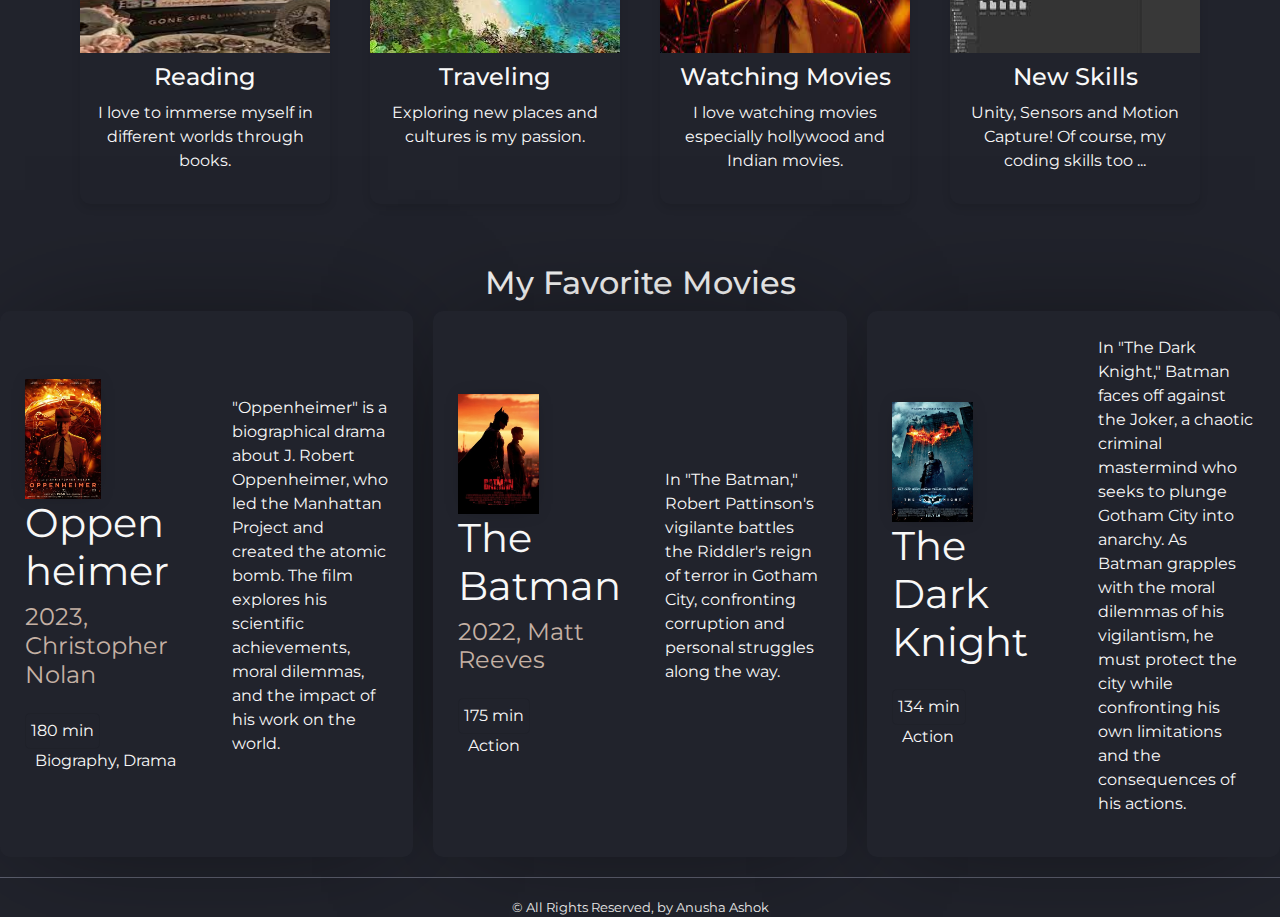
==== commit be1d7500: "Update  index.html" ====
--- a/index.html
+++ b/index.html
@@ -38,9 +38,9 @@
         </li>
       </ul>
       <span class="navbar-text">
-        <a href="https://www.instagram.com/_aanushaaa" target="_blank" class="nav-link d-inline p-0"><i class="fab fa-instagram fa-2x"></i></a>
-        <a href="https://www.linkedin.com/in/your_username" target="_blank" class="nav-link d-inline p-0"><i class="fab fa-linkedin fa-2x"></i></a>
-        <a href="https://github.com/your_username" target="_blank" class="nav-link d-inline p-0"><i class="fab fa-github fa-2x"></i></a>
+        <a href="https://www.instagram.com/_fvdvikvadfhaa/" target="_blank" class="nav-link d-inline p-0"><i class="fab fa-instagram fa-2x"></i></a>
+        <a href="https://www.linkedin.com/in/avndfvhfjvoj67" target="_blank" class="nav-link d-inline p-0"><i class="fab fa-linkedin fa-2x"></i></a>
+        <a href="https://github.com/vdfhoifjousha" target="_blank" class="nav-link d-inline p-0"><i class="fab fa-github fa-2x"></i></a>
       </span>
     </div>
   </nav>
@@ -70,19 +70,21 @@
       <div class="grid-container2">
         <div class="content">
           <h2>About Me</h2>
-          <p>Hi! My name is Anusha. I am in my first-year second semester at Shibaura Institute of Technology. I am part of the Welfare and Human Engineering Laboratory, and my major is Biomedical Engineering.I was born in India, and brought up in Tokyo. I've lived in Tokyo for more than 17 years now. I can speak English, Japanese, Hindi, and Tamil quite fluently. In India, I come from the Southern side, a state called Tamil Nadu. Please feel free to explore other areas on this portfolio webpage and don't hesitate to contact me.</p>
+          <p>Hi! My name is Anusha. I am in my first-year second semester at Shibaura Institute of Technology. I am part of the Welfare and Human Engineering Laboratory, and my major is Biomedical Engineering. I was born in India, and brought up in Tokyo. I've lived in Tokyo for more than 17 years now. I can speak English, Japanese, Hindi, and Tamil quite fluently. In India, I come from the Southern side, a state called Tamil Nadu. Please feel free to explore other areas on this portfolio webpage and don't hesitate to contact me.</p>
         </div>
         <div class="image">
           <img src="papa.jpg" alt="About Me Image">
         </div>
-        <div class="say-hi-box" onclick="sendEmail()"><button class="shadow__btn">say hi!</button></div>
-      </div>
-      <div class="education-experience-container">
+        <div class="say-hi-box" onclick="sendEmail()">
+          <button class="shadow__btn">say hi!</button>
+        </div>
+      </div>
     </section>
     
     
+    <div class="education-experience-container">
       <section id="education">
-        <h2>Education</h2>
+        <div class="edutitle"><h2>Education</h2></div>
         <div id="carouselExampleIndicators" class="carousel slide" data-ride="carousel">
           <ol class="carousel-indicators">
             <li data-target="#carouselExampleIndicators" data-slide-to="0" class="active"></li>
@@ -103,7 +105,7 @@
               <div class="carousel-caption d-none d-md-block">
                 <h5><mark>2023-2027</mark></h5>
                 <p><mark>Shibaura Institute of Technology</mark></p>
-                <p>Currently, I am in my first year second semester at Shibaura Institute of Technology. i am part of the Welfare and Human Engineering Lavoratory and my major is Biomedical Enginnering.</p>
+                <p>Currently, I am in my first year second semester at Shibaura Institute of Technology. i am part of the Welfare and Human Engineering Laboratory and my major is Biomedical Enginnering.</p>
                 <p>I've had the oppurtunity  to takepart in several oppurunities and develop my skills.I look forward to more. :)</em></p>
               </div>
             </div>
--- a/style.css
+++ b/style.css
@@ -152,32 +152,8 @@
   padding: 10px 20px;
 }
 
-button {
-  padding: 1.3em 3em;
-  font-size: 12px;
-  text-transform: uppercase;
-  letter-spacing: 2.5px;
-  font-weight: 500;
-  color: #f8f8f8; /* Light gray color */
-  background-color: #21232c; /* Darker blue-gray */
-  border: none;
-  border-radius: 45px;
-  box-shadow: 0px 8px 15px rgba(0, 0, 0, 0.1);
-  transition: all 0.3s ease 0s;
-  cursor: pointer;
-  outline: none;
-}
-
-button:hover {
-  background-color: #262a34; /* Slightly darker blue-gray */
-  box-shadow: 0px 15px 20px rgba(255, 255, 255, 0.4);
-  color: #ffffff; /* Light gray color */
-  transform: translateY(-7px);
-}
-
-button:active {
-  transform: translateY(-1px);
-}
+
+
 
 .grid-container {
   display: grid;
@@ -240,14 +216,40 @@
   margin-top: 20px;
 }
 
+/* Flexbox container */
 .education-experience-container {
   display: flex;
-  flex-wrap: wrap;
   justify-content: space-between;
   margin: 0 auto;
   padding: 20px;
-  max-width: 1200px;
  
+}
+.edutitle h2{
+  text-align: center;
+}
+
+
+
+/* Flex items */
+#education {
+  flex: 1 1 25%; /* Flexible items with a minimum width of 45% */
+  min-width: 100px; /* Ensuring a minimum width */
+  margin: 10px;
+  font-size: 1em; /* Base font size */
+}
+
+@media (max-width: 300px) {
+  #education{
+    flex: 1 1 25%; /* Full width on small screens */
+    font-size: 0.9em; /* Slightly smaller font size */
+  }
+}
+
+@media (max-width: 200px) {
+  #education{
+    font-size: 0.8em; /* Even smaller font size for very small screens */
+    padding: 10px; /* Reduce padding */
+  }
 }
 
 .carousel-item {
@@ -256,30 +258,15 @@
   text-align:left;
   opacity:1;
 }
-#education, #experience {
-  flex: 1;
-  min-width: 300px;
-  margin: 10px;
-}
+
 
 .carousel-image {
   height: 300px;
-  width: auto;
   opacity: 0.4;
 }
 
 
-.grid-container3 {
-  display: grid;
-  grid-template-columns: repeat(auto-fit, minmax(300px, 1fr)); /* Adjust the columns based on available space */
-  grid-gap: 20px;
-  justify-items: center; /* Center the grid items horizontally */
-  align-items: stretch; /* Ensure items stretch to fill the space */
-  padding: 20px;
-  width: 100%;
-  max-width: 1200px; /* Adjust the max width as needed */
-  margin: 0 auto; /* Center the container within the page */
-}
+
 
 .movie-cont {
   width: 100%;
